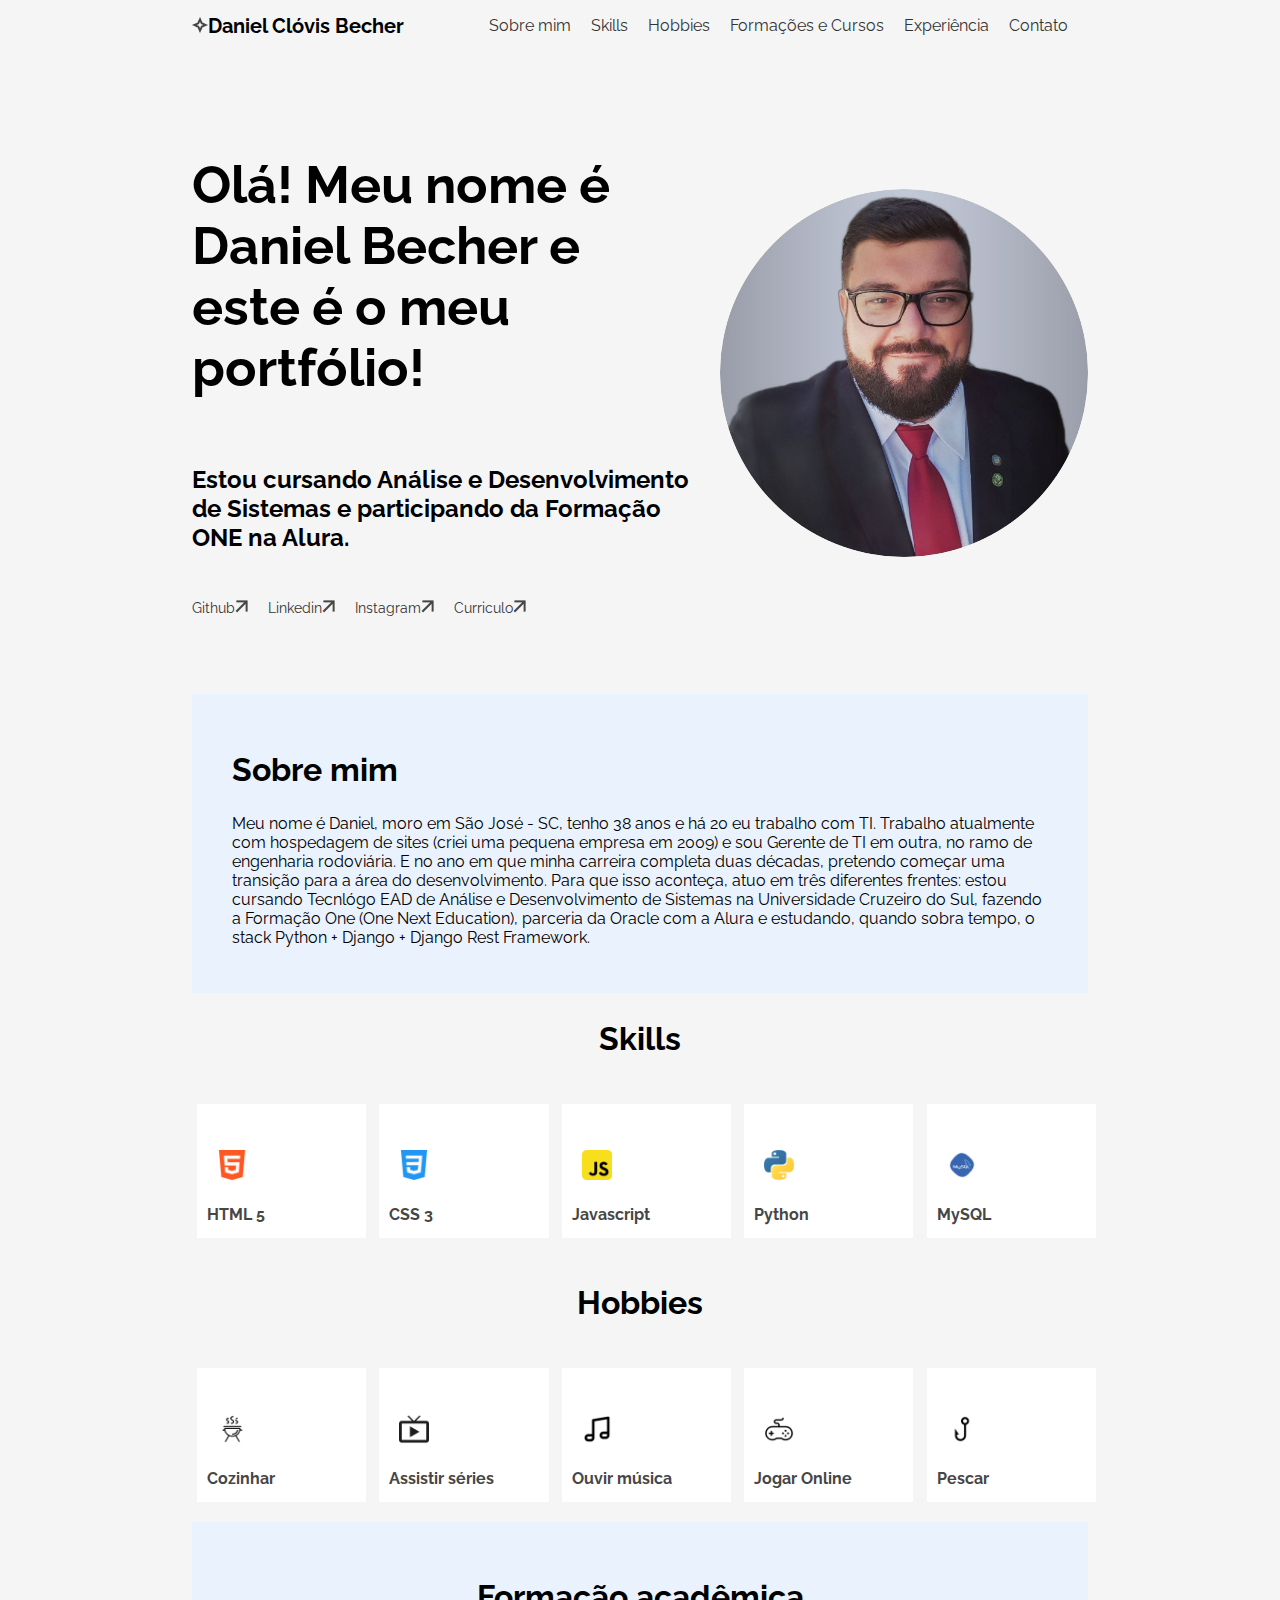
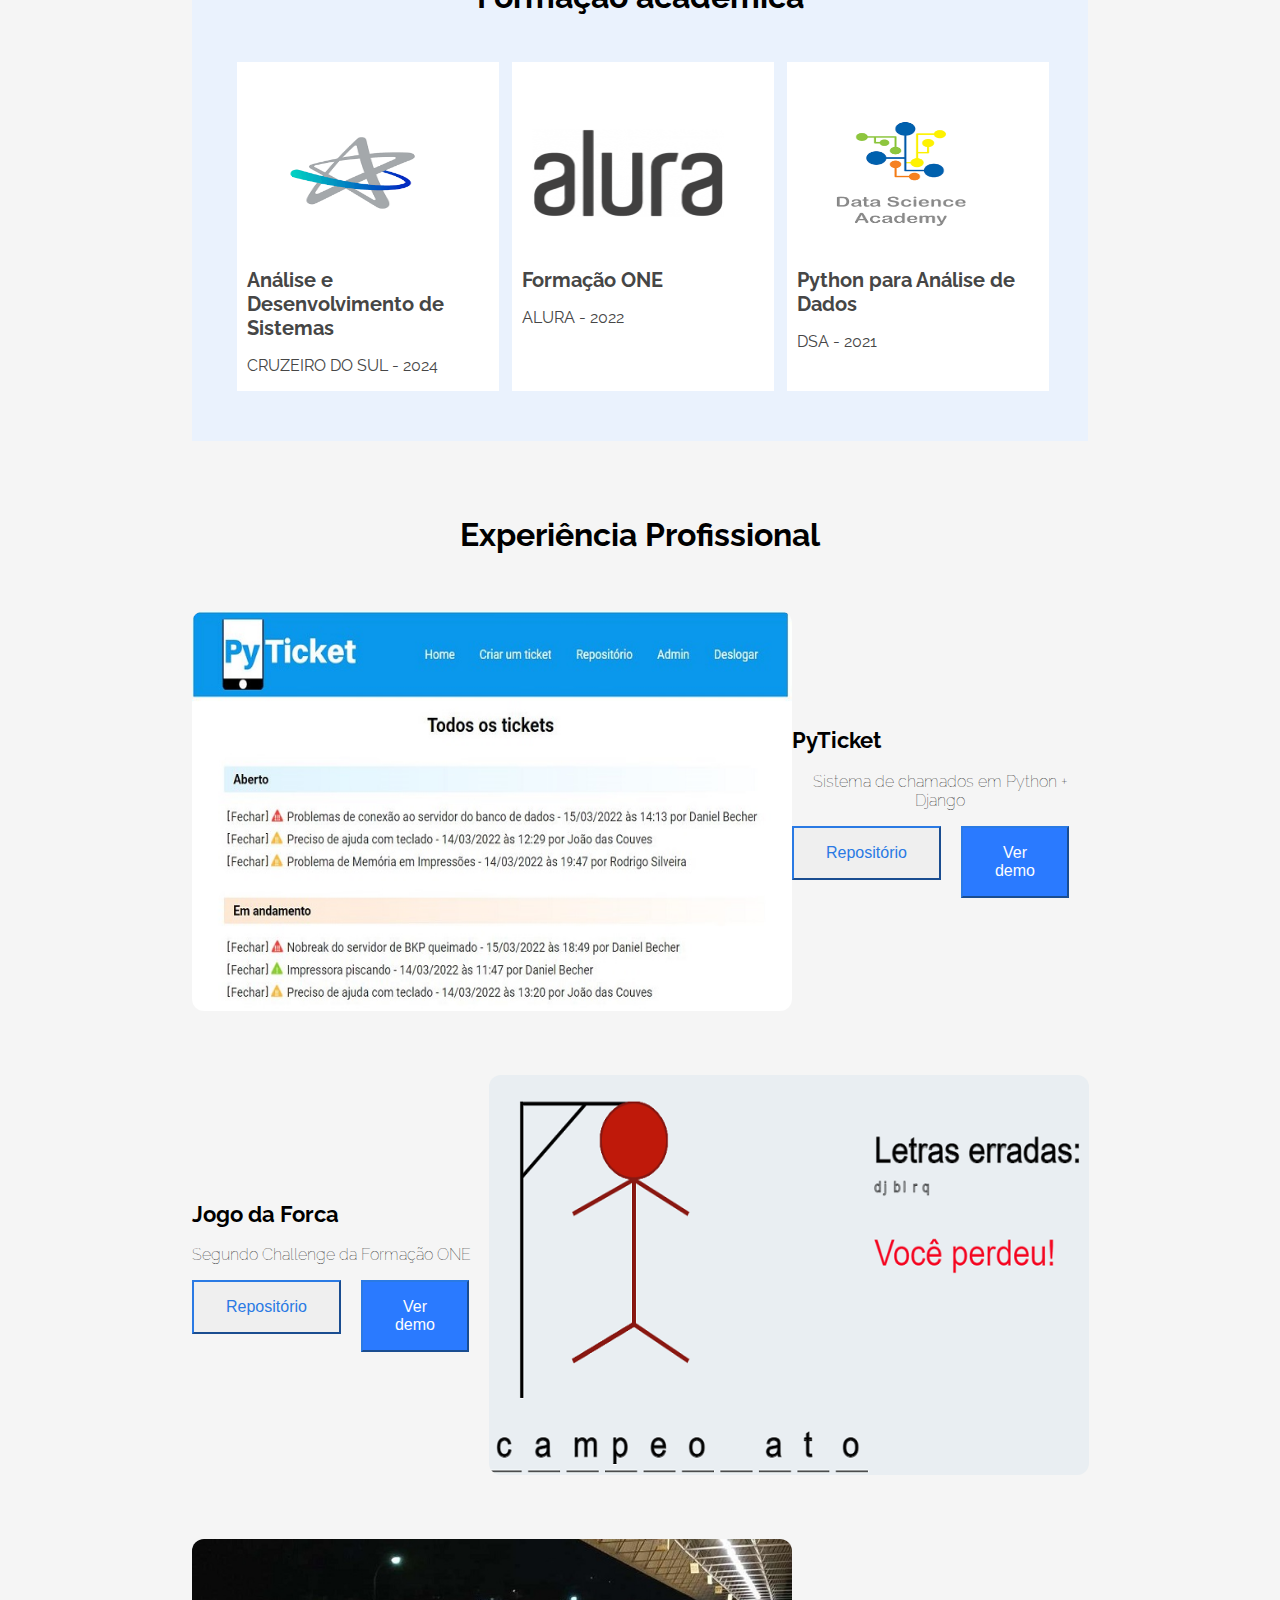
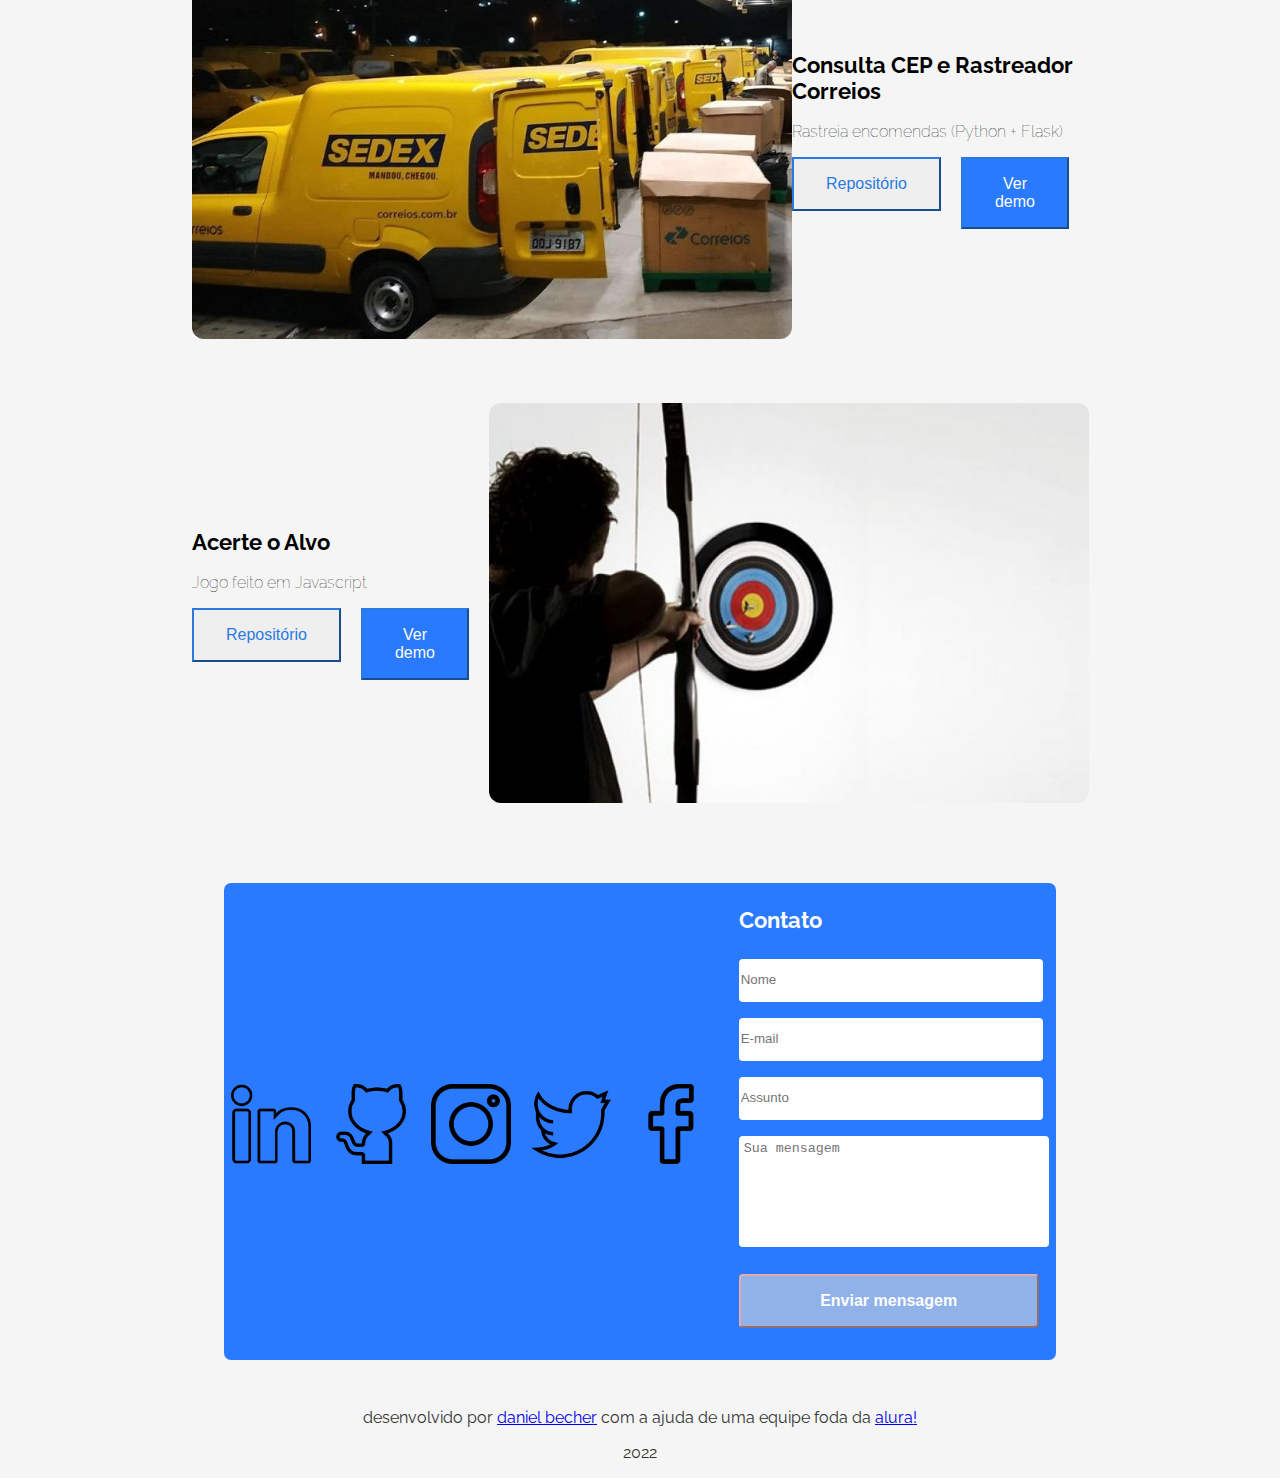
==== index.html @ ad29312e "Complementando a responsividade" ====
<!DOCTYPE html>
<html lang="pt-br">
<head>
    <meta charset="UTF-8">
    <link href="https://fonts.googleapis.com/css2?family=Raleway&display=swap" rel="stylesheet">
	<link rel="stylesheet" href="assets/css/style.css">
	<link rel="stylesheet" href="assets/css/flexbox.css">
    <link rel="stylesheet" href="assets/css/skills.css">
    <link rel="stylesheet" href="assets/css/experiencia.css">
    <link rel="stylesheet" href="assets/css/contato.css">
    <title>Portfolio - Daniel Becher</title>
</head>
<body>
    
    <section class="menu">
        <h1 class="menu-titulo">Daniel Clóvis Becher</h1>
        <nav>
            <ul class="menu-lista">
                <li class="menu-lista-item"><a href="#sobremim">Sobre mim</a></li>
                <li class="menu-lista-item"><a href="#skills">Skills</a></li>
                <li class="menu-lista-item"><a href="#hobbies">Hobbies</a></li>
                <li class="menu-lista-item"><a href="#formacao">Formações e Cursos</a></li>
                <li class="menu-lista-item"><a href="#xp">Experiência</a></li>
                <li class="menu-lista-item"><a href="#contato">Contato</a></li>
            </ul>
        </nav>
    </section>

    <section class="titulo">
        <div class="titulo-div">
            <div class="titulo-container" id="#sobremim">
                <h2 class="titulo-pagina">Olá! Meu nome é Daniel Becher e este é o meu portfólio!</h2>
                <h3 class="subtitulo-pagina">Estou cursando Análise e Desenvolvimento de Sistemas e participando da Formação ONE na Alura.</h3>
                <ul class="titulo-lista">
                    <li class="titulo-lista-item"><a href="https://github.com/danielbecher">Github</a></li>
                    <li class="titulo-lista-item"><a href="https://linkedin.com/in/danielbecher">Linkedin</a></li>
                    <li class="titulo-lista-item"><a href="https://www.instagram.com/daniel.becher">Instagram</a></li>
                    <li class="titulo-lista-item"><a href="./assets/docs/Curriculum_Vitae_-_Daniel_Becher.pdf">Curriculo</a></li>
                </ul>
            </div>
            <img class="foto-perfil" src="./assets/img/foto.jpg">
        </div>
    </section>

    <section class="about">
        <h2 class="sobremim">Sobre mim</h2>
        <p>Meu nome é Daniel, moro em São José - SC, tenho 38 anos e há 20 eu trabalho com TI. Trabalho atualmente com hospedagem de sites (criei uma pequena empresa em 2009) e sou Gerente de TI em outra, no ramo de engenharia rodoviária. E no ano em que minha carreira completa duas décadas, pretendo começar uma transição para a área do desenvolvimento. Para que isso aconteça, atuo em três diferentes frentes: estou cursando Tecnlógo EAD de Análise e Desenvolvimento de Sistemas na Universidade Cruzeiro do Sul, fazendo a Formação One (One Next Education), parceria da Oracle com a Alura e estudando, quando sobra tempo, o stack Python + Django + Django Rest Framework.</p>
    </section>

    <section class="skillssection">
        <h2 class="titulos-pagina" id="skills">Skills</h2>
        <div class="skills">
            <div class="skills_item caixa">
                <ul class="skills_lista">
                    <li class="skills_imagem"> <img src="./assets/img/html5.png"></li>
                    <li class="skills_titulo"><h4>HTML 5</h4></li>
                </ul>
            </div>
            <div class="skills_item caixa">
                <ul class="skills_lista">
                    <li class="skills_imagem"><img src="./assets/img/css3.png"></li>
                    <li class="skills_titulo"><h4>CSS 3</h4></li>
                </ul>
            </div>
            <div class="skills_item caixa">
                <ul class="skills_lista">
                    <li class="skills_imagem"><img src="./assets/img/javascript.png"></li>
                    <li class="skills_titulo"><h4>Javascript</h4></li>
                </ul>
            </div>
            <div class="skills_item caixa">
                <ul class="skills_lista">
                    <li class="skills_imagem"><img src="./assets/img/python.png"></li>
                    <li class="skills_titulo"><h4>Python</h4></li>
                </ul>
            </div>
            <div class="skills_item caixa">
                <ul class="skills_lista">
                    <li class="skills_imagem"><img src="./assets/img/mysql.png"></li>
                    <li class="skills_titulo"><h4>MySQL</h4></li>
                </ul>
            </div>
        </div>
    </section>

    <section class="hobbiessection" id="hobbies">
        <h2 class="titulos-pagina">Hobbies</h2>
        <div class="hobbies">
            <div class="hobbies_item caixa">
                <ul class="hobbies_lista">
                    <li class="hobbies_imagem"> <img src="./assets/img/cooking.png"></li>
                    <li class="hobbies_titulo"><h4>Cozinhar</h4></li>
                </ul>
            </div>
            <div class="hobbies_item caixa">
                <ul class="hobbies_lista">
                    <li class="hobbies_imagem"><img src="./assets/img/tvseries.png"></li>
                    <li class="hobbies_titulo"><h4>Assistir séries</h4></li>
                </ul>
            </div>
            <div class="hobbies_item caixa">
                <ul class="hobbies_lista">
                    <li class="hobbies_imagem"><img src="./assets/img/music.png"></li>
                    <li class="hobbies_titulo"><h4>Ouvir música</h4></li>
                </ul>
            </div>
            <div class="hobbies_item caixa">
                <ul class="hobbies_lista">
                    <li class="hobbies_imagem"><img src="./assets/img/games.png"></li>
                    <li class="hobbies_titulo"><h4>Jogar Online</h4></li>
                </ul>
            </div>
            <div class="hobbies_item caixa">
                <ul class="hobbies_lista">
                    <li class="hobbies_imagem"><img src="./assets/img/fishing.png"></li>
                    <li class="hobbies_titulo"><h4>Pescar</h4></li>
                </ul>
            </div>
        </div>
    </section>

    <section class="cursossection">
        <h2 class="titulos-pagina" id="formacao">Formação acadêmica</h2>
        <div class="cursos">
            <div class="cursos_item caixa">
                <ul class="cursos_lista">
                    <li class="cursos_imagem"><img src="./assets/img/cruzeiro.png"></li>
                    <li class="cursos_titulo"><h4>Análise e Desenvolvimento de Sistemas</h4></li>
                    <li class="cursos_subtitulo"><p>CRUZEIRO DO SUL - 2024</p></li>
                </ul>
            </div>
            <div class="cursos_item caixa">
                <ul class="cursos_lista">
                    <li class="cursos_imagem"><img src="./assets/img/alura.png"></li>
                    <li class="cursos_titulo"><h4>Formação ONE</h4></li>
                    <li class="cursos_subtitulo"><p>ALURA - 2022</p></li>
                </ul>
            </div>
            <div class="cursos_item caixa">
                <ul class="cursos_lista">
                    <li class="cursos_imagem"><img src="./assets/img/dsa.png"></li>
                    <li class="cursos_titulo"><h4>Python para Análise de Dados</h4></li>
                    <li class="cursos_subtitulo"><p>DSA - 2021</p></li>
                </ul>
            </div>
        </div>
    </section>

    <section class="experiencias">
        <h2 class="titulos-pagina" id="xp">Experiência Profissional</h2>
        <div class="experiencia">
            <img class="experiencia__imagem" src="./assets/img/pyticket.jpg">
            <div class="experiencia__sobre">
                <h2 class="experiencia__sobre___titulo">PyTicket</h2>
                <h3 class="experiencia__sobre___descricao">Sistema de chamados em Python + Django </h3>
                <ul class="experiencia__sobre__lista">
                    <li class="experiencia__sobre___itens"><a class="experiencia__link--repo" href="https://github.com/danielbecher/pyticket"><button class="experiencia__botao--repo">Repositório</button></a></li>
                    <li class="experiencia__sobre___itens"><a class="experiencia__link--demo" href="https://pyticket.becher.com.br/"><button class="experiencia__botao--demo">Ver demo</button></a></li>
                </ul>
            </div>
        </div>    
        <div class="experiencia">
            <div class="experiencia__sobre">
                <h2 class="experiencia__sobre___titulo">Jogo da Forca</h2>
                <h3 class="experiencia__sobre___descricao">Segundo Challenge da Formação ONE </h3>
                <ul class="experiencia__sobre__lista">
                    <li class="experiencia__sobre___itens"><a class="experiencia__link--repo" href="https://github.com/danielbecher/danielbecher.github.io/tree/main/jogodaforca"><button class="experiencia__botao--repo">Repositório</button></a></li>
                    <li class="experiencia__sobre___itens"><a class="experiencia__link--demo" href="https://danielbecher.github.io/jogodaforca/"><button class="experiencia__botao--demo">Ver demo</button></a></li>
                </ul>
            </div>
            <img class="experiencia__imagem" src="./assets/img/jogodaforca.png">
        </div>
        <div class="experiencia">
            <img class="experiencia__imagem" src="./assets/img/correios.jpg">
            <div class="experiencia__sobre">
                <h2 class="experiencia__sobre___titulo">Consulta CEP e Rastreador Correios</h2>
                <h3 class="experiencia__sobre___descricao">Rastreia encomendas (Python + Flask)</h3>
                <ul class="experiencia__sobre__lista">
                    <li class="experiencia__sobre___itens"><a class="experiencia__link--repo" href="https://github.com/danielbecher/PythonFlask"><button class="experiencia__botao--repo">Repositório</button></a></li>
                    <li class="experiencia__sobre___itens"><a class="experiencia__link--demo" href="https://tkcorreios.herokuapp.com/"><button class="experiencia__botao--demo">Ver demo</button></a></li>
                </ul>
            </div>
        </div>   
        <div class="experiencia">
            <div class="experiencia__sobre">
                <h2 class="experiencia__sobre___titulo">Acerte o Alvo</h2>
                <h3 class="experiencia__sobre___descricao">Jogo feito em Javascript</h3>
                <ul class="experiencia__sobre__lista">
                    <li class="experiencia__sobre___itens"><a class="experiencia__link--repo" href="https://github.com/danielbecher/danielbecher.github.io/tree/main/acerteoalvo"><button class="experiencia__botao--repo">Repositório</button></a></li>
                    <li class="experiencia__sobre___itens"><a class="experiencia__link--demo" href="https://danielbecher.github.io/acerteoalvo/"><button class="experiencia__botao--demo">Ver demo</button></a></li>
                </ul>
            </div>
            <img class="experiencia__imagem" src="./assets/img/acerte-o-alvo.jpg">
        </div>

    </section>

    <section class="formcontato">
            <div class="contato__redes">
                <h3 class="contato__subtitulo">Você também pode manter contato aqui:</h3>
                <ul class="contato__redes--lista">
                    <li class="contato__redes--item"><a href="https://www.linkedin.com/in/danielbecher/"><img class="contato__imagem" src="./assets/img/linkedin.png" alt="Linkedin Daniel Becher"></a></li>
                    <li class="contato__redes--item"><a href="https://github.com/danielbecher"><img class="contato__imagem" src="./assets/img/github.png" alt="Github Daniel Becher"></a></li>
                    <li class="contato__redes--item"><a href="https://instagram.com/daniel.becher"><img class="contato__imagem" src="./assets/img/instagram.png" alt="Instagram Daniel Becher"></a></li>
                    <li class="contato__redes--item"><a href="https://twitter.com/becher"><img class="contato__imagem" src="./assets/img/twitter.png" alt="Twitter Daniel Becher"></a></li>
                    <li class="contato__redes--item"><a href="https://www.facebook.com/odanielbecher/"><img class="contato__imagem" src="./assets/img/facebook.png" alt="Facebook Daniel Becher"></a></li>
                </ul>
            </div>
            <div class="contato__sobre">
                <h2 class="contato__titulo">Contato</h2>
                <form action="#" class="formulario">
                    <input class="contato__input" type="text" name="nome" id="nome" placeholder="Nome" data-tipo="nome">                                         
                    <input class="contato__input" type="text" name="email" id="email" placeholder="E-mail" data-tipo="email">                
                    <input class="contato__input" type="text" name="assunto" id="assunto" placeholder="Assunto" data-tipo="assunto">     
                    <textarea class="contato__textarea" rows="5" cols="40" id="mensagem" name="mensagem" placeholder="Sua mensagem" data-tipo="mensagem"></textarea>                        
                    <button class="contato__botao" name="enviar" disabled="True">Enviar mensagem</button>
                </form>
            </div>
    </section>

    <section class="footer">
        <div class="rodape">
            <p>Desenvolvido por <a href="https://danielbecher.github.io">Daniel Becher</a> com a ajuda de uma equipe foda da <a href="https://www.alura.com.br"> Alura!</a></p>
            <p>2022</p>
        </div>
    </section>
    <script src="assets/js/valida.js" type="module"></script>
</body>
</html>
---- assets/css/style.css ----
body {
    font-family: 'Raleway', sans-serif;
    background-color: #F5F5F5;
    width: 70%;
	margin: 0 auto;
}
ul {
    padding-inline-start: 0;
}

li {
    list-style-type: none;
    padding-right: 20px;
}

h2 {
    font-size: 32px;
    text-align: left;
}

.menu-lista-item a {
    color: #333;
    text-decoration: none;
}

.menu-lista-item a:hover {
    font-size: 18px;
    text-decoration: underline;
}


.menu-titulo {
    font-size: 20px;
}

.about, .cursossection {
    background-color: #EAF2FD;
    height: auto;
    padding: 30px 40px;
}

.titulo {
    margin: 60px auto;
}

.titulo-pagina {
    width: 95%;
}

.subtitulo-pagina {
    width: 98%;
}

.titulos-pagina {
    text-align: center;
}

.sobremim, .cursos {
    text-align: left;
}

.titulo li {
    font-size: 22px;
}

.titulo-lista-item a {
    color: #333;
    text-decoration: none;
    font-size: 14px;
}

.titulo-lista-item a:hover {
    font-size: 18px;
    text-decoration: underline;
}

.titulo-lista-item:after {
    content: url('../../assets/img/seta.png')
}

.projeto-sobre {
	background-color: #5E9EDC;
	padding: 25px 0;
}

.projeto-sobre .container {
	color: #FFF;
}

.projeto-sobre-sobre {
	font-size: 1.3em;
	line-height: 2;
}

.rodape {
    color: #333;
    text-transform: lowercase;
    text-align: center;
}

@media screen and (min-width: 0) {
    .foto-perfil {
        width: 150x;
        height: 150px;
        border-radius: 50%;
    }

    .titulo h2 {
        font-size: 20px;
    }
    
    .titulo h3 {
        font-size: 16px;
    }
}    

@media screen and (min-width: 768px) {
    .menu-titulo:before {
        content: url("../../assets/img/star.png");
    }
    .foto-perfil {
        width: 368px;
        height: 368px;
        border-radius: 50%;
    }

    .titulo h2 {
        font-size: 52px;
    }
    
    .titulo h3 {
        font-size: 24px;
    }
    
}
---- assets/css/flexbox.css ----
.titulo-container {
    display: flex;
    flex-direction: column;
}  

.titulo-lista {
    display: flex;
}

.foto-perfil {
    display: flex;
}

@media screen and (min-width: 0) {
    .menu {
        display: block;
        justify-content: left;
    }

    .menu-lista {
        width: 200px;
    }

    .menu-lista-item {
        padding: auto;
    }

    .titulo-div {
        display: block;
        height: auto;
    }   
    
    .menu-lista {
        display: flex;
        flex-direction: column;
        justify-content: space-around;
    }
}

@media screen and (min-width: 768px) {
    .menu {
        display: flex;
        justify-content: space-between;
        align-items: center;
    }

    .menu-lista {
        width: auto;
    }
    
    .menu-lista-item {
        font-size: 16px;
    }
    
    .titulo-div {
        display: flex;
        align-items: center;
    }    

    .menu-lista {
        display: flex;
        justify-content: space-around;
        flex-direction: row;
    }
}
---- assets/css/skills.css ----
.skills_titulo h4 {
    font-size: 16px;
    color: #464646;
    text-align: left;
    margin-left: 10px;
    margin-bottom: 5px;
}

.skills_imagem img {
    padding-left: 10px;
    height: 30px;
    width: 30px;
    margin-top: 30px;
    margin-left: 10px;
}

.hobbies_titulo h4 {
    font-size: 16px;
    color: #464646;
    text-align: left;
    margin-left: 10px;
    margin-bottom: 5px;
}

.hobbies_imagem img {
    padding-left: 10px;
    height: 30px;
    width: 30px;
    margin-top: 30px;
    margin-left: 10px;
}

@media screen and (min-width: 0) {
    .caixa {
        background: white;
        margin: 10px 5px;
    }

    .skills {
        display: grid;
        grid-gap: .2rem;
        grid-template-columns: 50% 50%;
        height: auto;
    }

    .hobbies {
        display: grid;
        grid-gap: .2rem;
        grid-template-columns: 50% 50%;
        height: auto;
    }

    .cursos {
        display: grid;
        grid-gap: .2rem;
        grid-template-columns: 100%;
        height: auto;
    }   

    .cursos_titulo h4 {
        font-size: 16px;
        color: #464646;
        text-align: left;
        margin-left: 5px;
        margin-bottom: 2px;
    }
    
    .cursos_subtitulo {
        font-size: 12px;
        color: #464646;
        text-align: left;
        margin-left: 5px;
        margin-bottom: 2px;
    }
    
    .cursos_imagem img {
        padding-left: 10px;
        height: 100px;
        width: 122px;
        margin-top: 15px;
        margin-left: 5px;
    }    
}

@media screen and (min-width: 768px) {
    .caixa {
        background: white;
        margin: 20px 5px;
    }
    
    .skills {
        display: grid;
        grid-gap: .2rem;
        grid-template-columns: 20% 20% 20% 20% 20%;
        grid-template-rows: 100%;
        height: 174px;
    }

    .hobbies {
        display: grid;
        grid-gap: .2rem;
        grid-template-columns: 20% 20% 20% 20% 20%;
        grid-template-rows: 100%;
        height: 174px;
    }

    .cursos {
        display: grid;
        grid-gap: .2rem;
        grid-template-columns: 33.33% 33.33% 33.33%;
        height: auto;
    }  

    .cursos_titulo h4 {
        font-size: 20px;
        color: #464646;
        text-align: left;
        margin-left: 10px;
        margin-bottom: 5px;
    }
    
    .cursos_subtitulo {
        font-size: 16px;
        color: #464646;
        text-align: left;
        margin-left: 10px;
        margin-bottom: 5px;
    }
    
    .cursos_imagem img {
        padding-left: 10px;
        height: 130px;
        width: 192px;
        margin-top: 30px;
        margin-left: 10px;
    }
    
    .cursos_imagem:hover {
        top: -4px;
        transition: all .4s ease-in-out;
        transform: scale(1.1); 
    }    
}
---- assets/css/experiencia.css ----
/* Flexbox para seção experiência */
@media screen and (min-width: 0) {
    .experiencias {
        display: block;
        text-align: center;
    }    

    .experiencia {
        display: block;
        margin: 2rem 0;
    }
    
    .experiencia__imagem {
        width: 200px;
        height: 400px;
        border-radius: 12px;
    }

    .experiencia__sobre {
        align-items: center;
    }

    .experiencia__sobre___titulo {
        display: block;
        font-size: 16px;
    }
    
    .experiencia__sobre___descricao {
        display: block;
        font-size: 12px;
        font-weight: 100;
    }    
    .experiencia__botao--repo {
        font-size: 14px;
        color: #2A7AE4;
        padding: 0.5rem 1rem;
        border-color: #2A7AE4;
    }
    
    .experiencia__botao--demo {
        font-size: 14px;
        color: #fdfdfd;
        padding: 0.5rem 1rem;
        background-color: #2A7AFF;
        border-color: #2A7AE4;
        text-decoration: none;
    }

    .experiencia__sobre__lista {
        display: block;
    }
    
    .experiencia__sobre___itens {
        display: block;
    }    
}    

@media screen and (min-width: 768px) {
    .experiencias {
        display: flex;
        flex-direction: column;
        margin-top: 3rem;
    }   

    .experiencia {
        display: flex;
        align-items: center;
        justify-content: space-around;
        margin: 2rem 0;
    }

    .experiencia__imagem {
        width: 600px;
        height: 400px;
        border-radius: 12px;
    }
    .experiencia__sobre__lista {
        display: flex;
    }
    
    .experiencia__sobre___itens {
        display: flex;
    }
    
    .experiencia__sobre___titulo {
        display: flex;
        font-size: 22px;
    }
    
    .experiencia__sobre___descricao {
        display: flex;
        font-size: 16px;
        font-weight: 100;
    }   

    .experiencia__botao--repo {
        font-size: 16px;
        color: #2A7AE4;
        padding: 1rem 2rem;
        border-color: #2A7AE4;
    }
    
    .experiencia__botao--demo {
        font-size: 16px;
        color: #fdfdfd;
        padding: 1rem 2rem;
        background-color: #2A7AFF;
        border-color: #2A7AE4;
        text-decoration: none;
    }
}
---- assets/css/contato.css ----
.formulario {
    display: flex;
    flex-direction: column;
}
.formcontato {
    display: flex;
    flex-direction: column;
    align-items: center;
    background-color: #03A9F5;
    margin-top: 1rem;
    border-radius: 4px;
    margin: 2rem 0;
}

.contato__redes {
    display: flex;
    flex-direction: column;
}


.contato__redes--lista {
    display: flex;   
    justify-content: center;
}

.contato__imagem {
    display: flex;
    width: 20px;
    height: 20px;
}    

.contato__input {
    flex: none;
    margin: 8px 0px;
    width: 300px;
    height: 40px;
    background: transparent;
    border-color: #d3c7c7;
    border-top: none;
    border-left: none;
    border-right: none;
}

.contato__textarea {
    flex: none;
    margin: 8px 0px;
    width: 300px;
    height: 100px;
    top: 0px;
    background: #FFFFFF;
    padding: 5px 5px;
    resize: none;
    border: 0.1em solid #fff;
    border-radius: 0.25em;
}

.contato__botao {
    font-size: 14px;
    color: #fdfdfd;
    padding: 1rem 2rem;
    background-color: #2A7AFF;
    border-color: #2A7AE4;
    margin-top: 1.2rem;
    text-decoration: none;
    width: 70%;
}

.contato__titulo {
    color: #fdfdfd;
    font-size: 22px;
}

.contato__subtitulo {
    color: #fdfdfd;
    font-size: 20px;
}

.contato__descricao {
    font-size: 14px;
    font-weight: 100;
}

@media screen and (min-width: 1024px) {
    .formcontato {
        display: flex;
        flex-direction: row;
        align-items: center;
        justify-content: space-evenly;
        background-color: #2A7AFF;
        border-radius: 7px;
        padding-top: 5px;
        margin: 3rem 2rem;

    }

    .contato__imagem {
        width: 80px;
        height: 80px;
    }

    .contato__redes {
        display: flex;
        
    }

    .contato__redes--lista {
        display: flex;
        
    }
    .contato__input, .contato__textarea {
        order: 0;
        align-self: stretch;
        flex-grow: 0;
        top: 0px;
        background: #FFFFFF;
        outline: none !important;
        border-width: 0 0 0.1em;
        border-color: #fff;
        border-style: solid;
        border-radius: 4px;
    }
    
    .contato__botao {
        font-size: 16px;
        color: #fdfdfd;
        padding: 1rem 2rem;
        background-color: #90b2e9;
        font-weight: bold;
        border-radius: 4px;
        border-color: rgb(233, 170, 170);
        margin-top: 1.2rem;
        margin-bottom: 2rem;
        text-decoration: none;
        width: 300px;

    }

    .contato__titulo {
        font-size: 22px;
    }

    .contato__subtitulo {
        display: none;
    }
    
    .contato__descricao {
        font-size: 16px;
        font-weight: 100;
    }
}
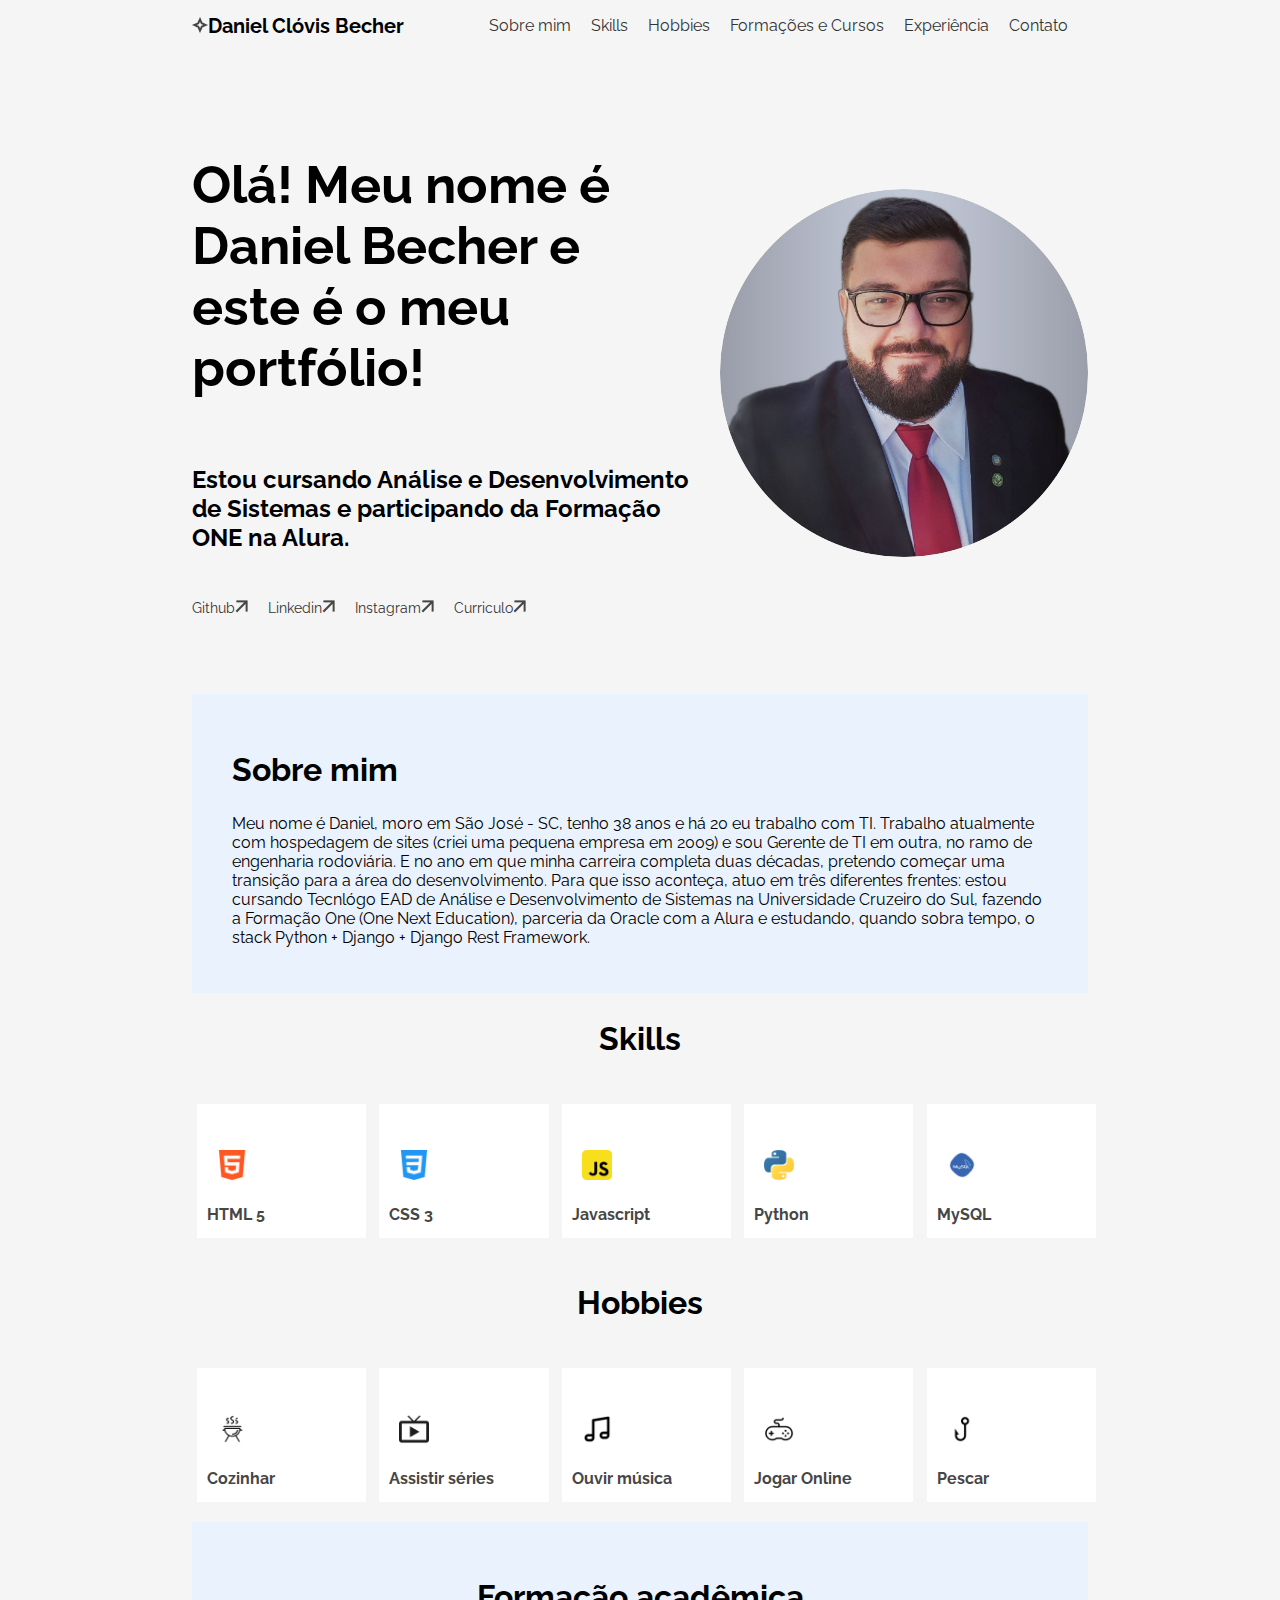
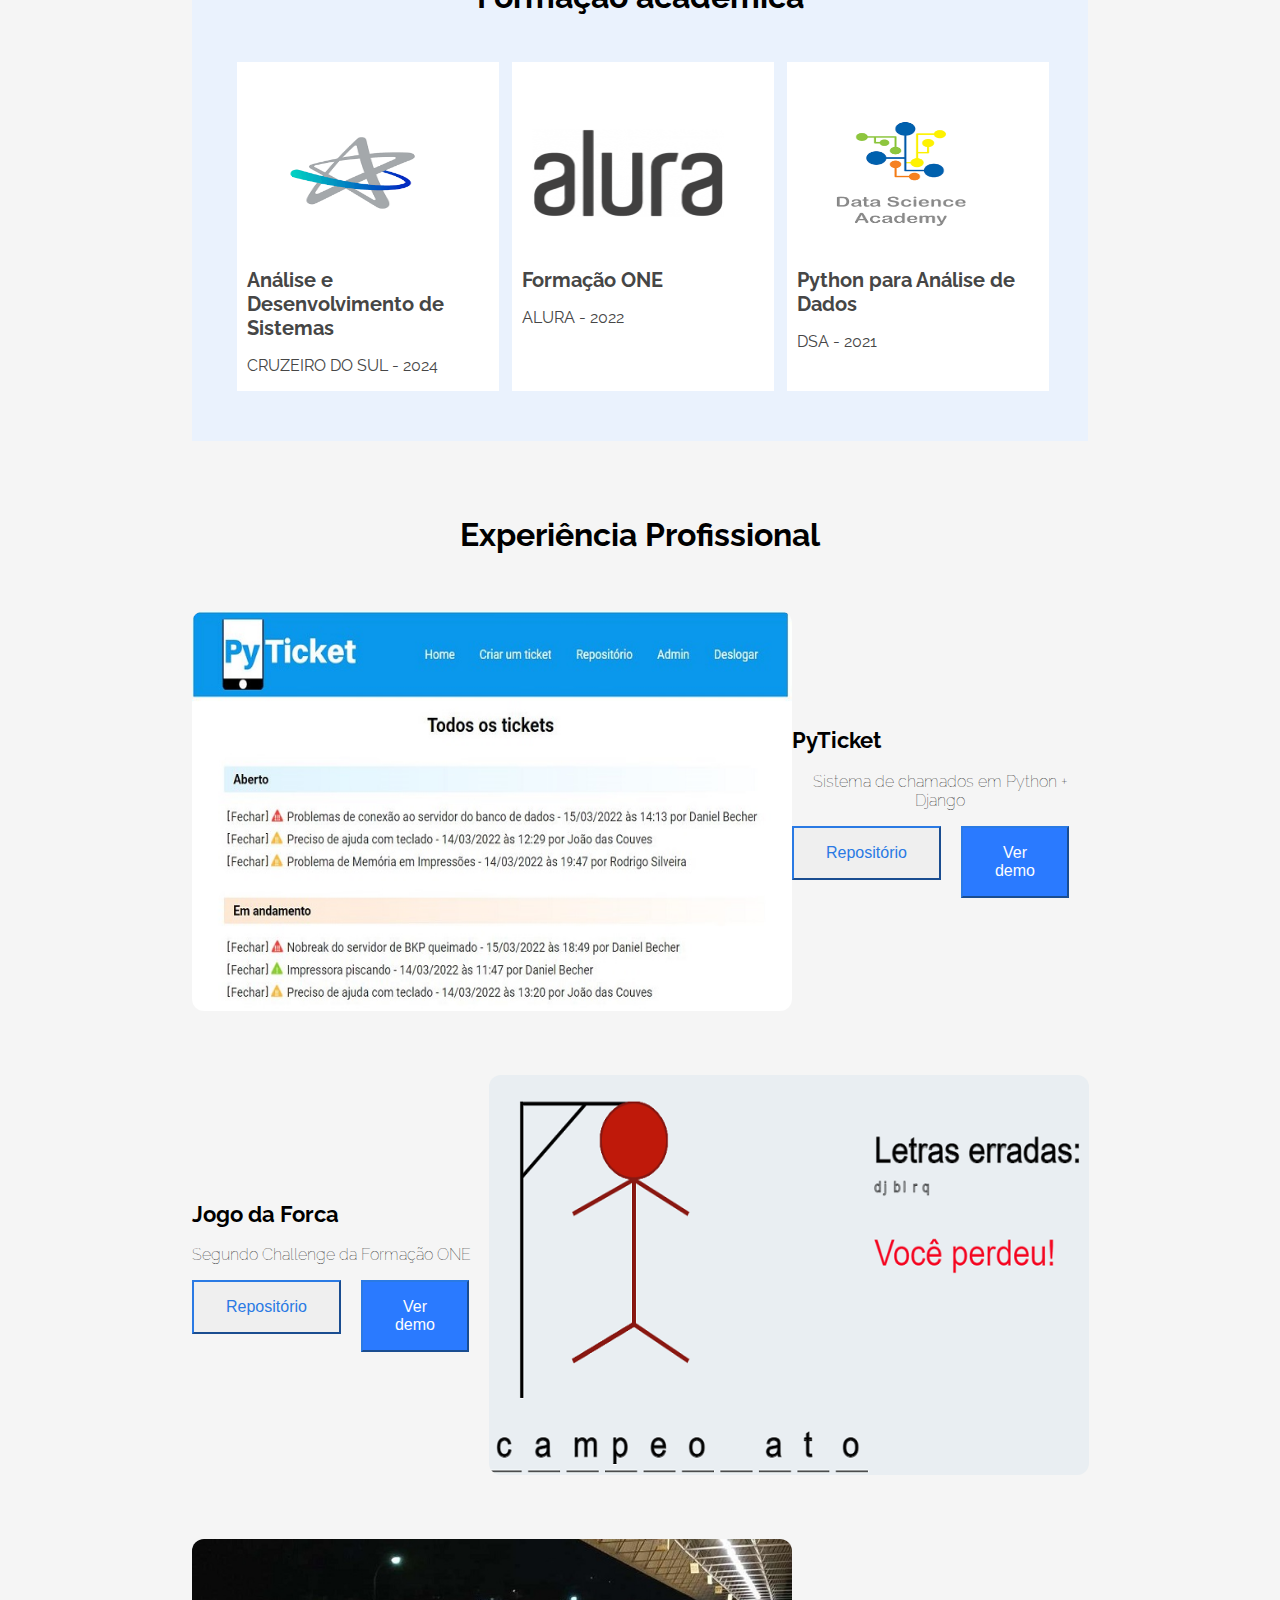
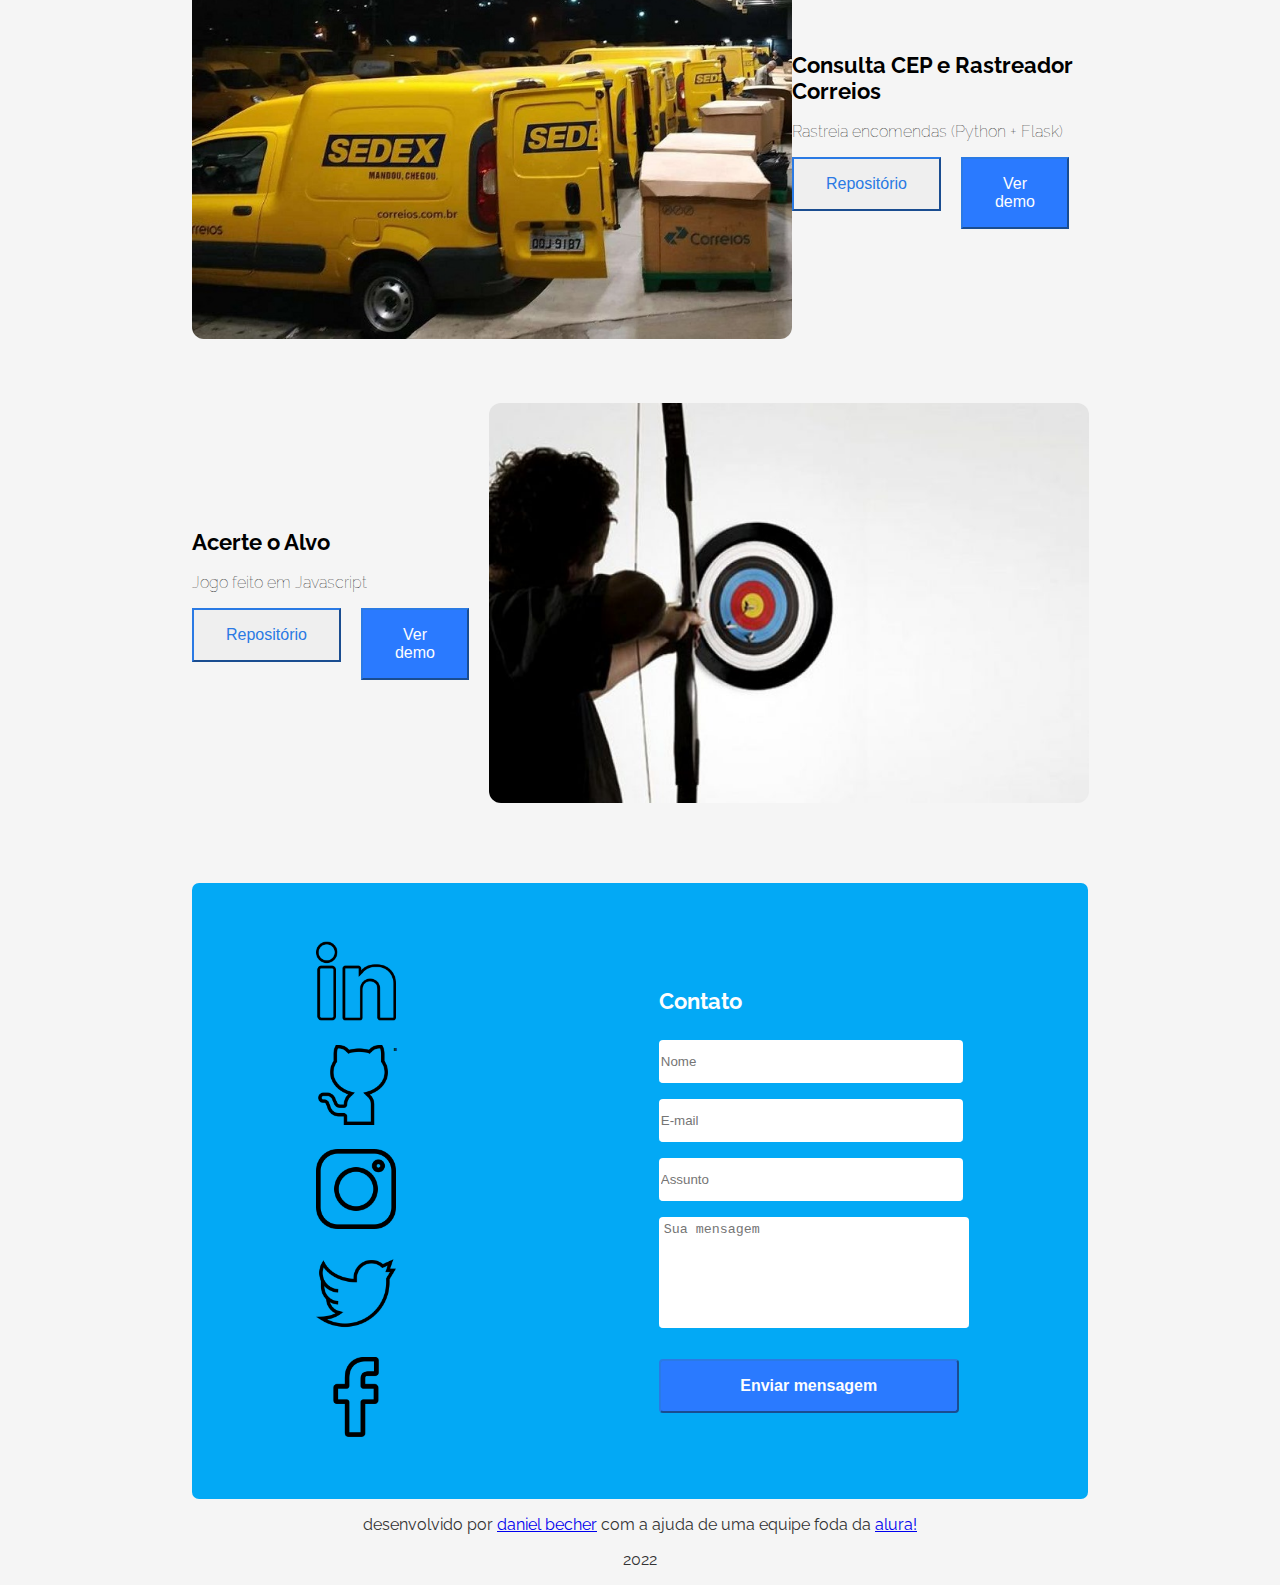
==== commit 54183313: "Finalizando ajustes de responsividade" ====
--- a/index.html
+++ b/index.html
@@ -38,7 +38,7 @@
                     <li class="titulo-lista-item"><a href="./assets/docs/Curriculum_Vitae_-_Daniel_Becher.pdf">Curriculo</a></li>
                 </ul>
             </div>
-            <img class="foto-perfil" src="./assets/img/foto.jpg">
+            <img class="foto__perfil" src="./assets/img/foto.jpg">
         </div>
     </section>
 
@@ -196,26 +196,36 @@
     </section>
 
     <section class="formcontato">
+        <div id="contato" class="contato">
             <div class="contato__redes">
                 <h3 class="contato__subtitulo">Você também pode manter contato aqui:</h3>
                 <ul class="contato__redes--lista">
-                    <li class="contato__redes--item"><a href="https://www.linkedin.com/in/danielbecher/"><img class="contato__imagem" src="./assets/img/linkedin.png" alt="Linkedin Daniel Becher"></a></li>
-                    <li class="contato__redes--item"><a href="https://github.com/danielbecher"><img class="contato__imagem" src="./assets/img/github.png" alt="Github Daniel Becher"></a></li>
-                    <li class="contato__redes--item"><a href="https://instagram.com/daniel.becher"><img class="contato__imagem" src="./assets/img/instagram.png" alt="Instagram Daniel Becher"></a></li>
-                    <li class="contato__redes--item"><a href="https://twitter.com/becher"><img class="contato__imagem" src="./assets/img/twitter.png" alt="Twitter Daniel Becher"></a></li>
-                    <li class="contato__redes--item"><a href="https://www.facebook.com/odanielbecher/"><img class="contato__imagem" src="./assets/img/facebook.png" alt="Facebook Daniel Becher"></a></li>
+                    <li class="contato__redes--item"><a href="https://www.linkedin.com/in/danielbecher/"><img class="contato__imagem" src="./assets/img/linkedin.png"></a></li>
+                    <li class="contato__redes--item"><a href="https://github.com/danielbecher"><img class="contato__imagem" src="./assets/img/github.png"></a>"</li>
+                    <li class="contato__redes--item"><a href="https://instagram.com/daniel.becher"><img class="contato__imagem" src="./assets/img/instagram.png"></a></li>
+                    <li class="contato__redes--item"><a href="https://twitter.com/becher"><img class="contato__imagem" src="./assets/img/twitter.png"></a></li>
+                    <li class="contato__redes--item"><a href="https://www.facebook.com/odanielbecher/"><img class="contato__imagem" src="./assets/img/facebook.png"></a></li>
                 </ul>
             </div>
             <div class="contato__sobre">
                 <h2 class="contato__titulo">Contato</h2>
                 <form action="#" class="formulario">
-                    <input class="contato__input" type="text" name="nome" id="nome" placeholder="Nome" data-tipo="nome">                                         
-                    <input class="contato__input" type="text" name="email" id="email" placeholder="E-mail" data-tipo="email">                
-                    <input class="contato__input" type="text" name="assunto" id="assunto" placeholder="Assunto" data-tipo="assunto">     
-                    <textarea class="contato__textarea" rows="5" cols="40" id="mensagem" name="mensagem" placeholder="Sua mensagem" data-tipo="mensagem"></textarea>                        
-                    <button class="contato__botao" name="enviar" disabled="True">Enviar mensagem</button>
+                        <div class="input-container">
+                            <input class="contato__input" type="text" name="nome" id="nome" placeholder="Nome" data-tipo="nome">
+                        </div>
+                           <div class="input-container">
+                           <input class="contato__input" type="text" name="email" id="email" placeholder="E-mail" data-tipo="email">
+                        </div>
+                          <div class="input-container">
+                          <input class="contato__input" type="text" name="assunto" id="assunto" placeholder="Assunto" data-tipo="assunto">     
+                        </div>
+                          <div class="input-container">
+                          <textarea class="contato__textarea" rows="5" cols="40" id="mensagem" name="mensagem" placeholder="Sua mensagem" data-tipo="mensagem"></textarea>
+                        </div>
+                        <button class="contato__botao" name="enviar" disabled="True">Enviar mensagem</button>
                 </form>
             </div>
+        </div>
     </section>
 
     <section class="footer">
--- a/assets/css/style.css
+++ b/assets/css/style.css
@@ -4,6 +4,7 @@
     width: 70%;
 	margin: 0 auto;
 }
+
 ul {
     padding-inline-start: 0;
 }
@@ -27,7 +28,6 @@
     font-size: 18px;
     text-decoration: underline;
 }
-
 
 .menu-titulo {
     font-size: 20px;
@@ -98,27 +98,24 @@
     text-align: center;
 }
 
-@media screen and (min-width: 0) {
-    .foto-perfil {
-        width: 150x;
-        height: 150px;
-        border-radius: 50%;
-    }
+.titulo h2 {
+    font-size: 20px;
+}
 
-    .titulo h2 {
-        font-size: 20px;
-    }
-    
-    .titulo h3 {
-        font-size: 16px;
-    }
-}    
+.titulo h3 {
+    font-size: 16px;
+}
 
-@media screen and (min-width: 768px) {
+.titulo-div {
+    display: flex;
+    flex-direction: column;
+}
+
+@media screen and (min-width: 450px) {
     .menu-titulo:before {
         content: url("../../assets/img/star.png");
     }
-    .foto-perfil {
+    .foto__perfil {
         width: 368px;
         height: 368px;
         border-radius: 50%;
@@ -130,6 +127,10 @@
     
     .titulo h3 {
         font-size: 24px;
+    }  
+
+    .titulo-div {
+        display: flex;
+        flex-direction: row;
     }
-    
 }--- a/assets/css/contato.css
+++ b/assets/css/contato.css
@@ -1,112 +1,116 @@
 .formulario {
+    flex-direction: column;
     display: flex;
-    flex-direction: column;
-}
-.formcontato {
-    display: flex;
-    flex-direction: column;
-    align-items: center;
-    background-color: #03A9F5;
-    margin-top: 1rem;
-    border-radius: 4px;
-    margin: 2rem 0;
 }
 
-.contato__redes {
-    display: flex;
-    flex-direction: column;
-}
+@media screen and (min-width: 0) {
+    .formcontato {
+        background-color: #03A9F5;
+        display: block;
+        margin-top: 1rem;
+        border-radius: 4px;
+    }
 
+    .contato {
+        display: block;
+        margin: 2rem 0;
+    }
 
-.contato__redes--lista {
-    display: flex;   
-    justify-content: center;
-}
+    .contato__redes--lista {
+        display: flex;
+        flex-direction: column;
+        justify-content: center;
+    }
+    
+    .contato__imagem {
+        width: 20px;
+        height: 20px;
+    }    
 
-.contato__imagem {
-    display: flex;
-    width: 20px;
-    height: 20px;
+    .contato__input {
+        flex: none;
+        margin: 8px 0px;
+        width: 300px;
+        height: 40px;
+        background: transparent;
+        border-color: #d3c7c7;
+        border-top: none;
+        border-left: none;
+        border-right: none;
+    }
+
+    .contato__textarea {
+        flex: none;
+        margin: 8px 0px;
+        width: 300px;
+        height: 100px;
+        top: 0px;
+        background: #FFFFFF;
+        padding: 5px 5px;
+        resize: none;
+        border: 0.1em solid #fff;
+        border-radius: 0.25em;
+    }
+    
+    .contato__botao {
+        font-size: 14px;
+        color: #fdfdfd;
+        padding: 1rem 2rem;
+        background-color: #2A7AFF;
+        border-color: #2A7AE4;
+        margin-top: 1.2rem;
+        text-decoration: none;
+        width: 70%;
+    }
+
+    .contato__titulo {
+        color: #fdfdfd;
+        font-size: 22px;
+    }
+    
+    .contato__subtitulo {
+        color: #fdfdfd;
+        font-size: 20px;
+    }
+    
+    .contato__descricao {
+        font-size: 14px;
+        font-weight: 100;
+    }
 }    
 
-.contato__input {
-    flex: none;
-    margin: 8px 0px;
-    width: 300px;
-    height: 40px;
-    background: transparent;
-    border-color: #d3c7c7;
-    border-top: none;
-    border-left: none;
-    border-right: none;
-}
-
-.contato__textarea {
-    flex: none;
-    margin: 8px 0px;
-    width: 300px;
-    height: 100px;
-    top: 0px;
-    background: #FFFFFF;
-    padding: 5px 5px;
-    resize: none;
-    border: 0.1em solid #fff;
-    border-radius: 0.25em;
-}
-
-.contato__botao {
-    font-size: 14px;
-    color: #fdfdfd;
-    padding: 1rem 2rem;
-    background-color: #2A7AFF;
-    border-color: #2A7AE4;
-    margin-top: 1.2rem;
-    text-decoration: none;
-    width: 70%;
-}
-
-.contato__titulo {
-    color: #fdfdfd;
-    font-size: 22px;
-}
-
-.contato__subtitulo {
-    color: #fdfdfd;
-    font-size: 20px;
-}
-
-.contato__descricao {
-    font-size: 14px;
-    font-weight: 100;
-}
-
-@media screen and (min-width: 1024px) {
+@media screen and (min-width: 768px) {
     .formcontato {
+        background-color: #03A9F5;
+        border-radius: 7px;
         display: flex;
-        flex-direction: row;
-        align-items: center;
-        justify-content: space-evenly;
-        background-color: #2A7AFF;
-        border-radius: 7px;
-        padding-top: 5px;
-        margin: 3rem 2rem;
-
+        flex-direction: column;
+        margin-top: 3rem;
     }
 
+    .contato {
+        display: flex;
+        align-items: center;
+        justify-content: space-around;
+        margin: 2rem 0;
+    }
+    
     .contato__imagem {
         width: 80px;
         height: 80px;
     }
 
-    .contato__redes {
+    .contato__redes--lista {
         display: flex;
-        
+        flex-wrap: wrap;
+        align-items: center;
+    }
+    .contato__redes--item {
+        display: flex;
+        justify-content: space-around;
+        margin: 10px 2px;
     }
 
-    .contato__redes--lista {
-        display: flex;
-        
-    }
     .contato__input, .contato__textarea {
         order: 0;
         align-self: stretch;
@@ -124,15 +128,13 @@
         font-size: 16px;
         color: #fdfdfd;
         padding: 1rem 2rem;
-        background-color: #90b2e9;
+        background-color: #2A7AFF;
         font-weight: bold;
         border-radius: 4px;
-        border-color: rgb(233, 170, 170);
+        border-color: #2A7AE4;
         margin-top: 1.2rem;
-        margin-bottom: 2rem;
         text-decoration: none;
         width: 300px;
-
     }
 
     .contato__titulo {
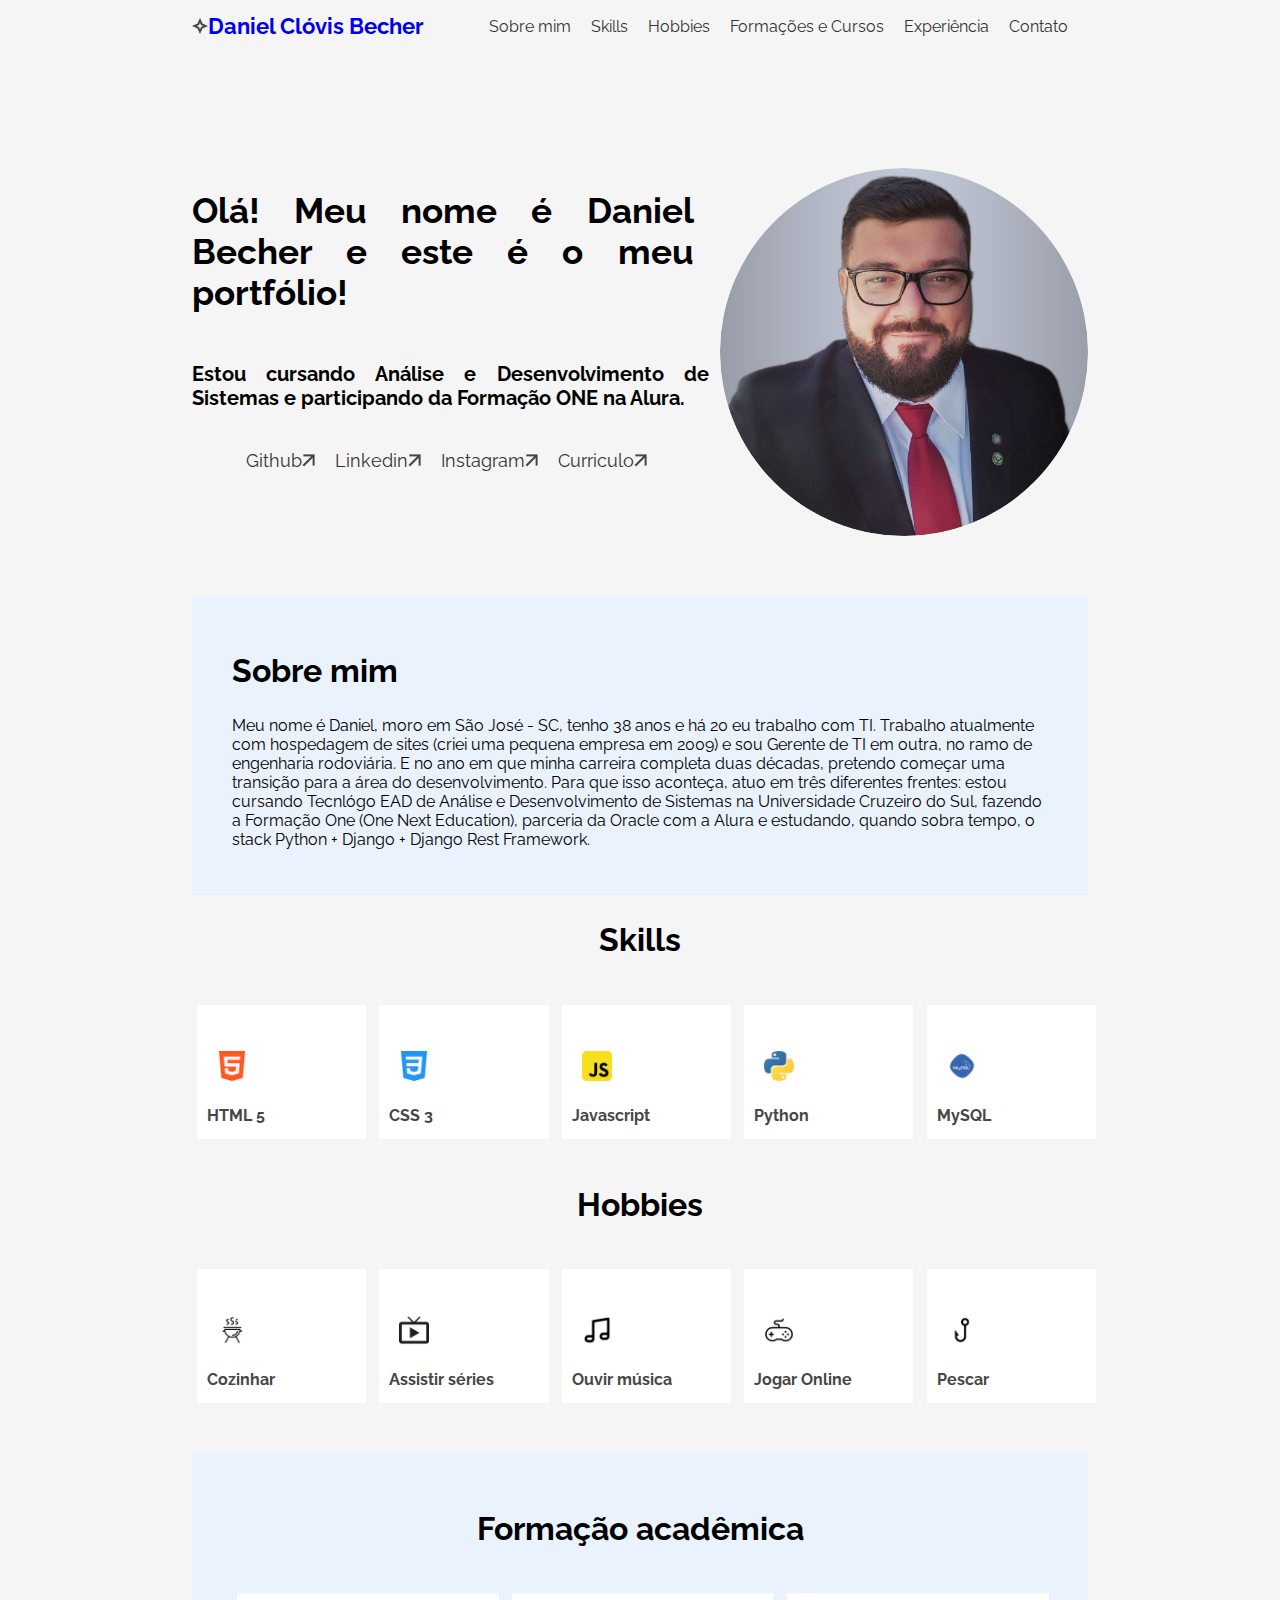
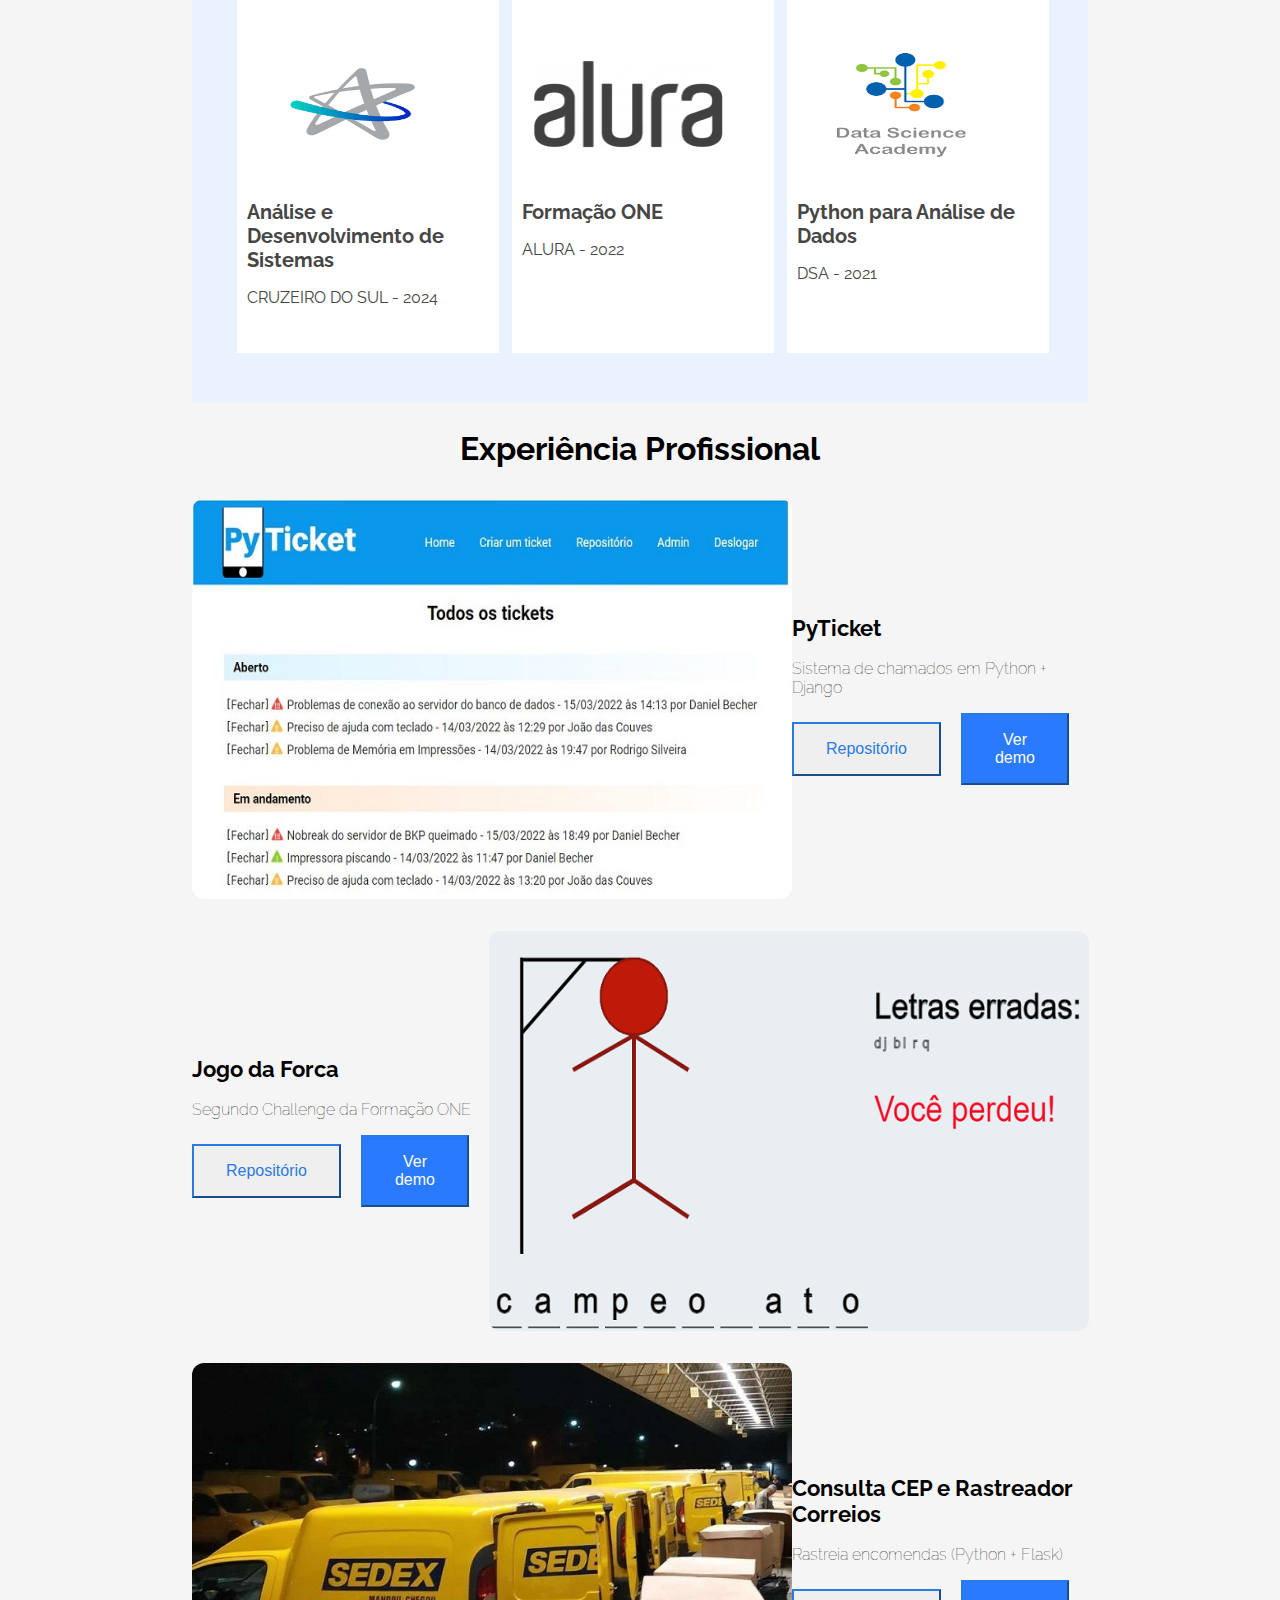
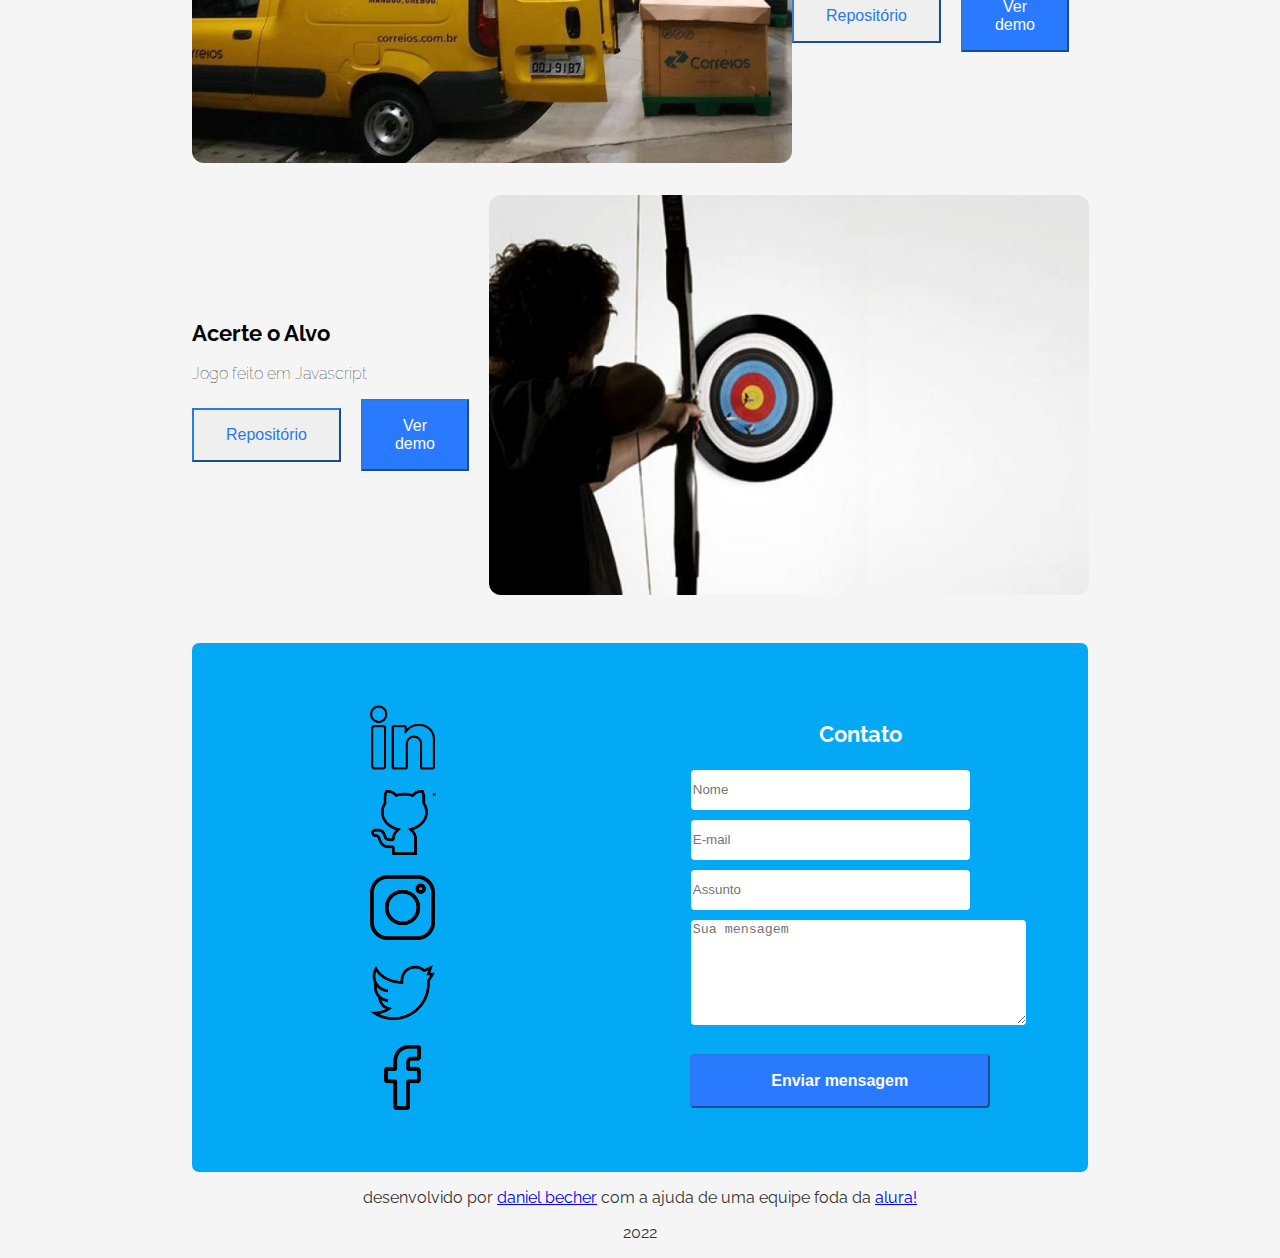
==== commit e27cb131: "Finalizando a responsividade" ====
--- a/index.html
+++ b/index.html
@@ -13,7 +13,7 @@
 <body>
     
     <section class="menu">
-        <h1 class="menu-titulo">Daniel Clóvis Becher</h1>
+        <h1 class="menu-titulo"><a class="titulo-site" href="index.html">Daniel Clóvis Becher</a></h1>
         <nav>
             <ul class="menu-lista">
                 <li class="menu-lista-item"><a href="#sobremim">Sobre mim</a></li>
--- a/assets/css/style.css
+++ b/assets/css/style.css
@@ -1,120 +1,187 @@
-body {
-    font-family: 'Raleway', sans-serif;
-    background-color: #F5F5F5;
-    width: 70%;
-	margin: 0 auto;
+@media screen and (min-width: 0){
+    body {
+        font-family: 'Raleway', sans-serif;
+        background-color: #F5F5F5;
+        width: 70%;
+        margin: 0 auto;
+    }
+
+    ul {
+        padding-inline-start: 0;
+    }
+
+    li {
+        list-style-type: none;
+        padding-right: 20px;
+    }
+
+    h2 {
+        font-size: 32px;
+        text-align: left;
+    }
+
+    .menu {
+        display: flex;
+        flex-direction: column;
+    }
+
+    .menu-lista {
+        display: flex;
+        flex-direction: column;
+    }
+
+    .menu-lista-item a {
+        color: #333;
+        text-decoration: none;
+        font-size: 25px;
+    }
+
+    .menu-lista-item a:hover {
+        font-size: 25px;
+        text-decoration: underline;
+    }
+
+    .menu-titulo {
+        font-size: 20px;
+    }
+
+    .menu-titulo a {
+        text-decoration: none;
+        font-size: 22px;
+    }
+
+    .menu-titulo a:hover{
+        text-decoration: underline;
+    }
+
+    .about, .cursossection {
+        background-color: #EAF2FD;
+        height: auto;
+        padding: 30px 40px;
+    }
+
+    .titulo {
+        margin: 60px auto;
+    }
+
+    .titulo-pagina {
+        width: 95%;
+    }
+
+    .subtitulo-pagina {
+        width: 98%;
+    }
+
+    .titulos-pagina {
+        text-align: center;
+    }
+
+    .sobremim, .cursos {
+        text-align: left;
+    }
+
+    .titulo li {
+        font-size: 22px;
+    }
+
+    .titulo-lista {
+        display: flex;
+        justify-content: center;
+    }
+
+    .titulo-lista-item a {
+        color: #333;
+        text-decoration: none;
+        font-size: 30px;
+    }
+
+    .titulo-lista-item a:hover {
+        font-size: 30px;
+        text-decoration: underline;
+    }
+
+    .titulo-lista-item:after {
+        content: url('../../assets/img/seta.png')
+    }
+
+    .projeto-sobre {
+        background-color: #5E9EDC;
+        padding: 25px 0;
+    }
+
+    .projeto-sobre .container {
+        color: #FFF;
+    }
+
+    .projeto-sobre-sobre {
+        font-size: 1.3em;
+        line-height: 2;
+    }
+
+    .rodape {
+        color: #333;
+        text-transform: lowercase;
+        text-align: center;
+    }
+
+    .titulo h2 {
+        font-size: 28px;
+        text-align: justify;
+    }
+
+    .titulo h3 {
+        font-size: 20px;
+        text-align: justify;
+    }
+
+    .titulo-div {
+        display: flex;
+        flex-direction: column;
+    }
+
+    .foto__perfil {
+        width: 250px;
+        height: 250px;
+        border-radius: 50%;
+        margin-top: 55px;
+    }
 }
 
-ul {
-    padding-inline-start: 0;
-}
-
-li {
-    list-style-type: none;
-    padding-right: 20px;
-}
-
-h2 {
-    font-size: 32px;
-    text-align: left;
-}
-
-.menu-lista-item a {
-    color: #333;
-    text-decoration: none;
-}
-
-.menu-lista-item a:hover {
-    font-size: 18px;
-    text-decoration: underline;
-}
-
-.menu-titulo {
-    font-size: 20px;
-}
-
-.about, .cursossection {
-    background-color: #EAF2FD;
-    height: auto;
-    padding: 30px 40px;
-}
-
-.titulo {
-    margin: 60px auto;
-}
-
-.titulo-pagina {
-    width: 95%;
-}
-
-.subtitulo-pagina {
-    width: 98%;
-}
-
-.titulos-pagina {
-    text-align: center;
-}
-
-.sobremim, .cursos {
-    text-align: left;
-}
-
-.titulo li {
-    font-size: 22px;
-}
-
-.titulo-lista-item a {
-    color: #333;
-    text-decoration: none;
-    font-size: 14px;
-}
-
-.titulo-lista-item a:hover {
-    font-size: 18px;
-    text-decoration: underline;
-}
-
-.titulo-lista-item:after {
-    content: url('../../assets/img/seta.png')
-}
-
-.projeto-sobre {
-	background-color: #5E9EDC;
-	padding: 25px 0;
-}
-
-.projeto-sobre .container {
-	color: #FFF;
-}
-
-.projeto-sobre-sobre {
-	font-size: 1.3em;
-	line-height: 2;
-}
-
-.rodape {
-    color: #333;
-    text-transform: lowercase;
-    text-align: center;
-}
-
-.titulo h2 {
-    font-size: 20px;
-}
-
-.titulo h3 {
-    font-size: 16px;
-}
-
-.titulo-div {
-    display: flex;
-    flex-direction: column;
-}
-
-@media screen and (min-width: 450px) {
+@media screen and (min-width: 1024px) {
     .menu-titulo:before {
         content: url("../../assets/img/star.png");
     }
+
+    .menu-titulo a {
+        text-decoration: none;
+        font-size: 22px;
+    }
+
+    .menu-titulo a:hover{
+        text-decoration: underline;
+    }
+
+    .menu {
+        display: flex;
+        flex-direction: row;
+    }
+
+    .menu-lista {
+        display: flex;
+        flex-direction: row;
+    }
+
+    .menu-lista-item a {
+        color: #333;
+        text-decoration: none;
+        font-size: 16px;
+    }
+
+    .menu-lista-item a:hover {
+        font-size: 16px;
+        text-decoration: underline;
+    }
+    
     .foto__perfil {
         width: 368px;
         height: 368px;
@@ -122,15 +189,26 @@
     }
 
     .titulo h2 {
-        font-size: 52px;
+        font-size: 35px;
     }
     
     .titulo h3 {
-        font-size: 24px;
+        font-size: 20px;
     }  
 
     .titulo-div {
         display: flex;
         flex-direction: row;
     }
+
+    .titulo-lista-item a {
+        color: #333;
+        text-decoration: none;
+        font-size: 18px;
+    }
+
+    .titulo-lista-item a:hover {
+        font-size: 18px;
+        text-decoration: underline;
+    }
 }--- a/assets/css/flexbox.css
+++ b/assets/css/flexbox.css
@@ -1,17 +1,17 @@
-.titulo-container {
-    display: flex;
-    flex-direction: column;
-}  
+@media screen and (min-width: 0) {
+    .titulo-container {
+        display: flex;
+        flex-direction: column;
+    }  
 
-.titulo-lista {
-    display: flex;
-}
+    .titulo-lista {
+        display: flex;
+    }
 
-.foto-perfil {
-    display: flex;
-}
+    .foto-perfil {
+        display: flex;
+    }
 
-@media screen and (min-width: 0) {
     .menu {
         display: block;
         justify-content: left;
@@ -29,7 +29,7 @@
         display: block;
         height: auto;
     }   
-    
+
     .menu-lista {
         display: flex;
         flex-direction: column;
--- a/assets/css/skills.css
+++ b/assets/css/skills.css
@@ -1,3 +1,7 @@
+.cursossection {
+    margin-top: 30px;
+}
+
 .skills_titulo h4 {
     font-size: 16px;
     color: #464646;
@@ -82,7 +86,7 @@
     }    
 }
 
-@media screen and (min-width: 768px) {
+@media screen and (min-width: 1024px) {
     .caixa {
         background: white;
         margin: 20px 5px;
@@ -108,7 +112,7 @@
         display: grid;
         grid-gap: .2rem;
         grid-template-columns: 33.33% 33.33% 33.33%;
-        height: auto;
+        height: 400px;
     }  
 
     .cursos_titulo h4 {
--- a/assets/css/experiencia.css
+++ b/assets/css/experiencia.css
@@ -1,30 +1,38 @@
-/* Flexbox para seção experiência */
 @media screen and (min-width: 0) {
-    .experiencias {
-        display: block;
-        text-align: center;
-    }    
-
     .experiencia {
-        display: block;
+        display: flex;
+        flex-direction: column;
         margin: 2rem 0;
     }
-    
+
     .experiencia__imagem {
-        width: 200px;
-        height: 400px;
+        width: 100%;
+        height: auto;
         border-radius: 12px;
     }
 
     .experiencia__sobre {
         align-items: center;
+        justify-content: center;
+    }
+
+    .experiencia__sobre__lista {
+        display: flex;
+        flex-direction: row;
+        align-items: center;
+        justify-content: space-evenly;
+    }
+ 
+    .experiencia__sobre___itens {
+        display: flex;
+        justify-content: center;
     }
 
     .experiencia__sobre___titulo {
         display: block;
         font-size: 16px;
     }
-    
+
     .experiencia__sobre___descricao {
         display: block;
         font-size: 12px;
@@ -36,7 +44,7 @@
         padding: 0.5rem 1rem;
         border-color: #2A7AE4;
     }
-    
+
     .experiencia__botao--demo {
         font-size: 14px;
         color: #fdfdfd;
@@ -45,27 +53,14 @@
         border-color: #2A7AE4;
         text-decoration: none;
     }
+}
 
-    .experiencia__sobre__lista {
-        display: block;
-    }
-    
-    .experiencia__sobre___itens {
-        display: block;
-    }    
-}    
-
-@media screen and (min-width: 768px) {
-    .experiencias {
-        display: flex;
-        flex-direction: column;
-        margin-top: 3rem;
-    }   
-
+@media screen and (min-width: 1024px) {
     .experiencia {
         display: flex;
         align-items: center;
         justify-content: space-around;
+        flex-direction: row;
         margin: 2rem 0;
     }
 
@@ -74,12 +69,18 @@
         height: 400px;
         border-radius: 12px;
     }
+
     .experiencia__sobre__lista {
         display: flex;
+        flex-direction: row;
+        align-items: center;
+        justify-content: space-evenly;
     }
     
     .experiencia__sobre___itens {
         display: flex;
+        justify-content: space-evenly;
+        align-items: center;
     }
     
     .experiencia__sobre___titulo {
--- a/assets/css/contato.css
+++ b/assets/css/contato.css
@@ -12,44 +12,45 @@
     }
 
     .contato {
-        display: block;
+        display: flex;
         margin: 2rem 0;
     }
 
     .contato__redes--lista {
         display: flex;
         flex-direction: column;
-        justify-content: center;
+        margin: 20px 120px;
     }
     
     .contato__imagem {
-        width: 20px;
-        height: 20px;
-    }    
+        display: flex;
+        width: 45px;
+        height: 45px;
+    }
 
     .contato__input {
-        flex: none;
-        margin: 8px 0px;
-        width: 300px;
+        width: 80%;
         height: 40px;
-        background: transparent;
-        border-color: #d3c7c7;
-        border-top: none;
-        border-left: none;
-        border-right: none;
+        box-sizing: border-box;
+        background: #FFFFFF;
+        outline: none !important;
+        border-width: 0 0 0.1em;
+        border-color: #fff;
+        border-style: solid;
+        border-radius: 4px;
+        margin: 5px 5px;
     }
 
     .contato__textarea {
-        flex: none;
-        margin: 8px 0px;
-        width: 300px;
+        width: 95%;
         height: 100px;
-        top: 0px;
         background: #FFFFFF;
-        padding: 5px 5px;
-        resize: none;
-        border: 0.1em solid #fff;
-        border-radius: 0.25em;
+        outline: none !important;
+        border-width: 0 0 0.1em;
+        border-color: #fff;
+        border-style: solid;
+        border-radius: 4px;
+        margin: 5px 5px;
     }
     
     .contato__botao {
@@ -60,15 +61,18 @@
         border-color: #2A7AE4;
         margin-top: 1.2rem;
         text-decoration: none;
-        width: 70%;
+        width: 250px;
+        margin: 4px 4px;
     }
 
     .contato__titulo {
         color: #fdfdfd;
-        font-size: 22px;
+        font-size: 20px;
+        text-align: center;
     }
     
     .contato__subtitulo {
+        display: none;
         color: #fdfdfd;
         font-size: 20px;
     }
@@ -77,9 +81,15 @@
         font-size: 14px;
         font-weight: 100;
     }
+
+    .contato__redes--item {
+        display: flex;
+        justify-content: space-around;
+        margin: 10px 2px;
+    }
 }    
 
-@media screen and (min-width: 768px) {
+@media screen and (min-width: 1024px) {
     .formcontato {
         background-color: #03A9F5;
         border-radius: 7px;
@@ -96,8 +106,10 @@
     }
     
     .contato__imagem {
-        width: 80px;
-        height: 80px;
+        display: flex;
+        flex-wrap: wrap;
+        width: 65px;
+        height: 65px;
     }
 
     .contato__redes--lista {
@@ -105,6 +117,7 @@
         flex-wrap: wrap;
         align-items: center;
     }
+    
     .contato__redes--item {
         display: flex;
         justify-content: space-around;
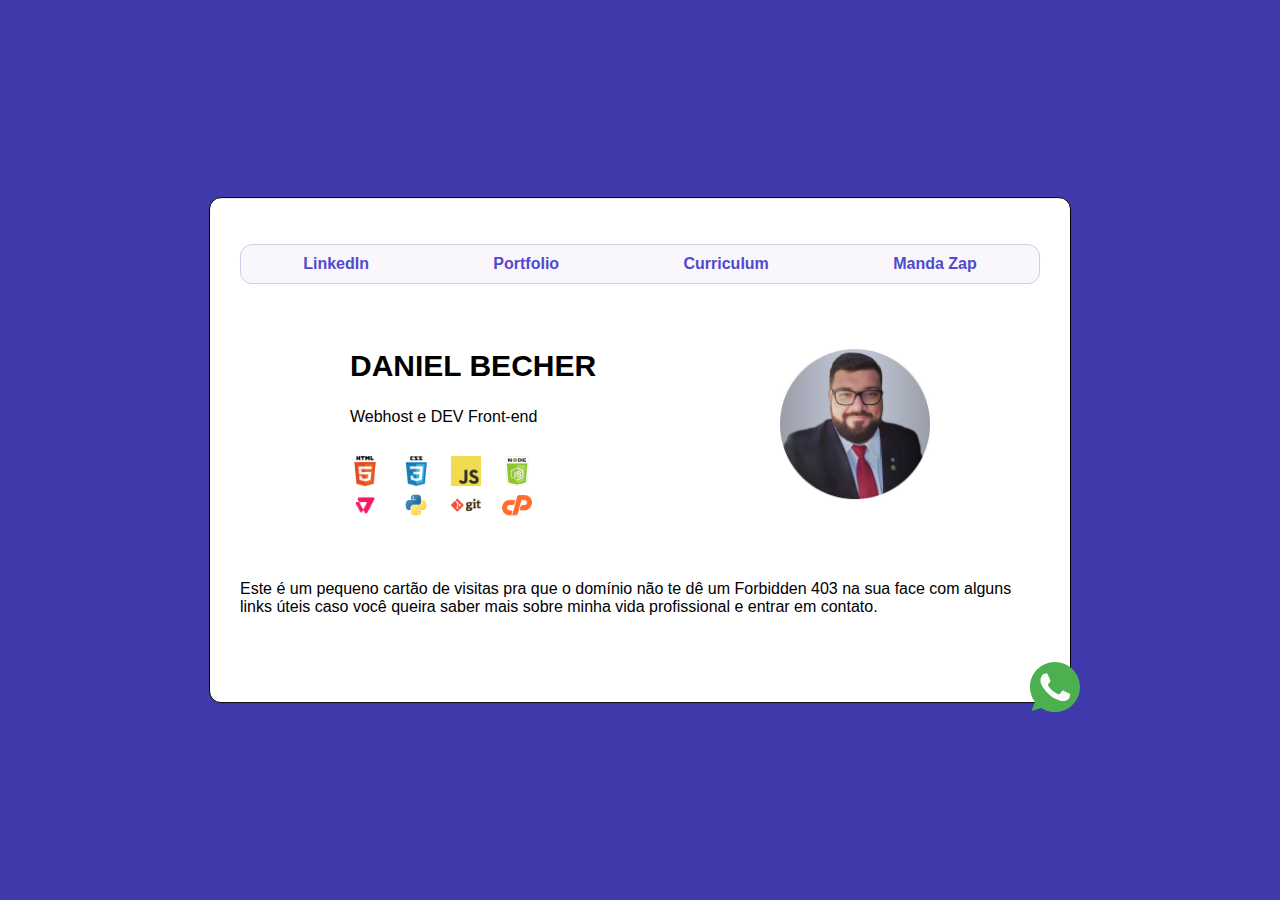
==== commit c528034e: "Finalizado o novo site e  reorganizando as pastas" ====
--- a/index.html
+++ b/index.html
@@ -1,239 +1,65 @@
 <!DOCTYPE html>
-<html lang="pt-br">
+<html lang="pt-BR">
 <head>
     <meta charset="UTF-8">
-    <link href="https://fonts.googleapis.com/css2?family=Raleway&display=swap" rel="stylesheet">
-	<link rel="stylesheet" href="assets/css/style.css">
-	<link rel="stylesheet" href="assets/css/flexbox.css">
-    <link rel="stylesheet" href="assets/css/skills.css">
-    <link rel="stylesheet" href="assets/css/experiencia.css">
-    <link rel="stylesheet" href="assets/css/contato.css">
-    <title>Portfolio - Daniel Becher</title>
+    <meta http-equiv="X-UA-Compatible" content="IE=edge">
+    <meta name="viewport" content="width=device-width, initial-scale=1.0">
+    <link rel="stylesheet" href="assets/sass/style.css">
+    <link rel="stylesheet" href="https://cdnjs.cloudflare.com/ajax/libs/font-awesome/6.1.2/css/all.min.css"/>
+    <title>Daniel Becher - Portfolio</title>
 </head>
+
 <body>
-    
-    <section class="menu">
-        <h1 class="menu-titulo"><a class="titulo-site" href="index.html">Daniel Clóvis Becher</a></h1>
-        <nav>
-            <ul class="menu-lista">
-                <li class="menu-lista-item"><a href="#sobremim">Sobre mim</a></li>
-                <li class="menu-lista-item"><a href="#skills">Skills</a></li>
-                <li class="menu-lista-item"><a href="#hobbies">Hobbies</a></li>
-                <li class="menu-lista-item"><a href="#formacao">Formações e Cursos</a></li>
-                <li class="menu-lista-item"><a href="#xp">Experiência</a></li>
-                <li class="menu-lista-item"><a href="#contato">Contato</a></li>
-            </ul>
-        </nav>
-    </section>
+    <div class="container">
 
-    <section class="titulo">
-        <div class="titulo-div">
-            <div class="titulo-container" id="#sobremim">
-                <h2 class="titulo-pagina">Olá! Meu nome é Daniel Becher e este é o meu portfólio!</h2>
-                <h3 class="subtitulo-pagina">Estou cursando Análise e Desenvolvimento de Sistemas e participando da Formação ONE na Alura.</h3>
-                <ul class="titulo-lista">
-                    <li class="titulo-lista-item"><a href="https://github.com/danielbecher">Github</a></li>
-                    <li class="titulo-lista-item"><a href="https://linkedin.com/in/danielbecher">Linkedin</a></li>
-                    <li class="titulo-lista-item"><a href="https://www.instagram.com/daniel.becher">Instagram</a></li>
-                    <li class="titulo-lista-item"><a href="./assets/docs/Curriculum_Vitae_-_Daniel_Becher.pdf">Curriculo</a></li>
+        <header>
+            <nav class="header__nav">
+                <ul>
+                    <li><a href="https://www.linkedin.com/in/danielbecher/">LinkedIn</a></li>
+                    <li><a href="https://github.com/danielbecher">Portfolio</a></li>
+                    <li><a href="https://www.becher.com.br/assets/docs/Curriculum_Vitae_-_Daniel_Becher.pdf">Curriculum</a></li>
+                    <li><a href="">Manda Zap</a></li>
                 </ul>
+            </nav>
+        </header>
+
+        <main>
+            <div class="main__box">
+                <div class="main__subox">
+                    <h2>Daniel Becher</h2>
+                    <p>Webhost e DEV Front-end</p>
+                    <div class="main__subox-icons">
+                        <ul>
+                            <li><img src="img/html.png" alt="HTML 5"></li>
+                            <li><img src="img/css.png" alt="CSS 3"></li>
+                            <li><img src="img/javascript.png" alt="JavaScript"></li>
+                            <li><img src="img/nodejs.png" alt="NodeJS"></li>
+                            <li><img src="img/vtex.png" alt="VTEX"></li>
+                            <li><img src="img/python.png" alt="Python"></li>
+                            <li><img src="img/git.png" alt="Git"></li>
+                            <li><img src="img/cpanel.png" alt="cPanel"></li>
+                        </ul>
+                    </div>
+                </div>
+                <img src="img/foto.jpg" alt="Daniel Becher">
+            </div>            
+            <div class="main__box">
+                <p class="">Este é um pequeno cartão de visitas pra que o domínio não te dê um Forbidden 403 na sua face com alguns links úteis caso você queira saber mais sobre minha vida profissional e entrar em contato.</p>
             </div>
-            <img class="foto__perfil" src="./assets/img/foto.jpg">
-        </div>
-    </section>
+        </main>
 
-    <section class="about">
-        <h2 class="sobremim">Sobre mim</h2>
-        <p>Meu nome é Daniel, moro em São José - SC, tenho 38 anos e há 20 eu trabalho com TI. Trabalho atualmente com hospedagem de sites (criei uma pequena empresa em 2009) e sou Gerente de TI em outra, no ramo de engenharia rodoviária. E no ano em que minha carreira completa duas décadas, pretendo começar uma transição para a área do desenvolvimento. Para que isso aconteça, atuo em três diferentes frentes: estou cursando Tecnlógo EAD de Análise e Desenvolvimento de Sistemas na Universidade Cruzeiro do Sul, fazendo a Formação One (One Next Education), parceria da Oracle com a Alura e estudando, quando sobra tempo, o stack Python + Django + Django Rest Framework.</p>
-    </section>
+        <footer>
 
-    <section class="skillssection">
-        <h2 class="titulos-pagina" id="skills">Skills</h2>
-        <div class="skills">
-            <div class="skills_item caixa">
-                <ul class="skills_lista">
-                    <li class="skills_imagem"> <img src="./assets/img/html5.png"></li>
-                    <li class="skills_titulo"><h4>HTML 5</h4></li>
-                </ul>
-            </div>
-            <div class="skills_item caixa">
-                <ul class="skills_lista">
-                    <li class="skills_imagem"><img src="./assets/img/css3.png"></li>
-                    <li class="skills_titulo"><h4>CSS 3</h4></li>
-                </ul>
-            </div>
-            <div class="skills_item caixa">
-                <ul class="skills_lista">
-                    <li class="skills_imagem"><img src="./assets/img/javascript.png"></li>
-                    <li class="skills_titulo"><h4>Javascript</h4></li>
-                </ul>
-            </div>
-            <div class="skills_item caixa">
-                <ul class="skills_lista">
-                    <li class="skills_imagem"><img src="./assets/img/python.png"></li>
-                    <li class="skills_titulo"><h4>Python</h4></li>
-                </ul>
-            </div>
-            <div class="skills_item caixa">
-                <ul class="skills_lista">
-                    <li class="skills_imagem"><img src="./assets/img/mysql.png"></li>
-                    <li class="skills_titulo"><h4>MySQL</h4></li>
-                </ul>
-            </div>
-        </div>
-    </section>
+            <a href="https://api.whatsapp.com/send?phone=5548999259000&text=Oi, tudo bem? Entro em contato a partir do seu site!" target="_blank">
+                <svg class="botao-zap" enable-background="new 0 0 512 512" width="50" height="50" version="1.1" viewBox="0 0 512 512" xml:space="preserve" xmlns="http://www.w3.org/2000/svg"><path d="M256.064,0h-0.128l0,0C114.784,0,0,114.816,0,256c0,56,18.048,107.904,48.736,150.048l-31.904,95.104  l98.4-31.456C155.712,496.512,204,512,256.064,512C397.216,512,512,397.152,512,256S397.216,0,256.064,0z" fill="#4CAF50"/><path d="m405.02 361.5c-6.176 17.44-30.688 31.904-50.24 36.128-13.376 2.848-30.848 5.12-89.664-19.264-75.232-31.168-123.68-107.62-127.46-112.58-3.616-4.96-30.4-40.48-30.4-77.216s18.656-54.624 26.176-62.304c6.176-6.304 16.384-9.184 26.176-9.184 3.168 0 6.016 0.16 8.576 0.288 7.52 0.32 11.296 0.768 16.256 12.64 6.176 14.88 21.216 51.616 23.008 55.392 1.824 3.776 3.648 8.896 1.088 13.856-2.4 5.12-4.512 7.392-8.288 11.744s-7.36 7.68-11.136 12.352c-3.456 4.064-7.36 8.416-3.008 15.936 4.352 7.36 19.392 31.904 41.536 51.616 28.576 25.44 51.744 33.568 60.032 37.024 6.176 2.56 13.536 1.952 18.048-2.848 5.728-6.176 12.8-16.416 20-26.496 5.12-7.232 11.584-8.128 18.368-5.568 6.912 2.4 43.488 20.48 51.008 24.224 7.52 3.776 12.48 5.568 14.304 8.736 1.792 3.168 1.792 18.048-4.384 35.52z" fill="#FAFAFA"/></svg>
+            </a>
+            
+        </footer>
 
-    <section class="hobbiessection" id="hobbies">
-        <h2 class="titulos-pagina">Hobbies</h2>
-        <div class="hobbies">
-            <div class="hobbies_item caixa">
-                <ul class="hobbies_lista">
-                    <li class="hobbies_imagem"> <img src="./assets/img/cooking.png"></li>
-                    <li class="hobbies_titulo"><h4>Cozinhar</h4></li>
-                </ul>
-            </div>
-            <div class="hobbies_item caixa">
-                <ul class="hobbies_lista">
-                    <li class="hobbies_imagem"><img src="./assets/img/tvseries.png"></li>
-                    <li class="hobbies_titulo"><h4>Assistir séries</h4></li>
-                </ul>
-            </div>
-            <div class="hobbies_item caixa">
-                <ul class="hobbies_lista">
-                    <li class="hobbies_imagem"><img src="./assets/img/music.png"></li>
-                    <li class="hobbies_titulo"><h4>Ouvir música</h4></li>
-                </ul>
-            </div>
-            <div class="hobbies_item caixa">
-                <ul class="hobbies_lista">
-                    <li class="hobbies_imagem"><img src="./assets/img/games.png"></li>
-                    <li class="hobbies_titulo"><h4>Jogar Online</h4></li>
-                </ul>
-            </div>
-            <div class="hobbies_item caixa">
-                <ul class="hobbies_lista">
-                    <li class="hobbies_imagem"><img src="./assets/img/fishing.png"></li>
-                    <li class="hobbies_titulo"><h4>Pescar</h4></li>
-                </ul>
-            </div>
-        </div>
-    </section>
+    </div>
 
-    <section class="cursossection">
-        <h2 class="titulos-pagina" id="formacao">Formação acadêmica</h2>
-        <div class="cursos">
-            <div class="cursos_item caixa">
-                <ul class="cursos_lista">
-                    <li class="cursos_imagem"><img src="./assets/img/cruzeiro.png"></li>
-                    <li class="cursos_titulo"><h4>Análise e Desenvolvimento de Sistemas</h4></li>
-                    <li class="cursos_subtitulo"><p>CRUZEIRO DO SUL - 2024</p></li>
-                </ul>
-            </div>
-            <div class="cursos_item caixa">
-                <ul class="cursos_lista">
-                    <li class="cursos_imagem"><img src="./assets/img/alura.png"></li>
-                    <li class="cursos_titulo"><h4>Formação ONE</h4></li>
-                    <li class="cursos_subtitulo"><p>ALURA - 2022</p></li>
-                </ul>
-            </div>
-            <div class="cursos_item caixa">
-                <ul class="cursos_lista">
-                    <li class="cursos_imagem"><img src="./assets/img/dsa.png"></li>
-                    <li class="cursos_titulo"><h4>Python para Análise de Dados</h4></li>
-                    <li class="cursos_subtitulo"><p>DSA - 2021</p></li>
-                </ul>
-            </div>
-        </div>
-    </section>
+    <script type="text/javascript" src="assets/js/jQuery.js"></script>
+    <script type="text/javascript" src="assets/js/home.js"></script>
 
-    <section class="experiencias">
-        <h2 class="titulos-pagina" id="xp">Experiência Profissional</h2>
-        <div class="experiencia">
-            <img class="experiencia__imagem" src="./assets/img/pyticket.jpg">
-            <div class="experiencia__sobre">
-                <h2 class="experiencia__sobre___titulo">PyTicket</h2>
-                <h3 class="experiencia__sobre___descricao">Sistema de chamados em Python + Django </h3>
-                <ul class="experiencia__sobre__lista">
-                    <li class="experiencia__sobre___itens"><a class="experiencia__link--repo" href="https://github.com/danielbecher/pyticket"><button class="experiencia__botao--repo">Repositório</button></a></li>
-                    <li class="experiencia__sobre___itens"><a class="experiencia__link--demo" href="https://pyticket.becher.com.br/"><button class="experiencia__botao--demo">Ver demo</button></a></li>
-                </ul>
-            </div>
-        </div>    
-        <div class="experiencia">
-            <div class="experiencia__sobre">
-                <h2 class="experiencia__sobre___titulo">Jogo da Forca</h2>
-                <h3 class="experiencia__sobre___descricao">Segundo Challenge da Formação ONE </h3>
-                <ul class="experiencia__sobre__lista">
-                    <li class="experiencia__sobre___itens"><a class="experiencia__link--repo" href="https://github.com/danielbecher/danielbecher.github.io/tree/main/jogodaforca"><button class="experiencia__botao--repo">Repositório</button></a></li>
-                    <li class="experiencia__sobre___itens"><a class="experiencia__link--demo" href="https://danielbecher.github.io/jogodaforca/"><button class="experiencia__botao--demo">Ver demo</button></a></li>
-                </ul>
-            </div>
-            <img class="experiencia__imagem" src="./assets/img/jogodaforca.png">
-        </div>
-        <div class="experiencia">
-            <img class="experiencia__imagem" src="./assets/img/correios.jpg">
-            <div class="experiencia__sobre">
-                <h2 class="experiencia__sobre___titulo">Consulta CEP e Rastreador Correios</h2>
-                <h3 class="experiencia__sobre___descricao">Rastreia encomendas (Python + Flask)</h3>
-                <ul class="experiencia__sobre__lista">
-                    <li class="experiencia__sobre___itens"><a class="experiencia__link--repo" href="https://github.com/danielbecher/PythonFlask"><button class="experiencia__botao--repo">Repositório</button></a></li>
-                    <li class="experiencia__sobre___itens"><a class="experiencia__link--demo" href="https://tkcorreios.herokuapp.com/"><button class="experiencia__botao--demo">Ver demo</button></a></li>
-                </ul>
-            </div>
-        </div>   
-        <div class="experiencia">
-            <div class="experiencia__sobre">
-                <h2 class="experiencia__sobre___titulo">Acerte o Alvo</h2>
-                <h3 class="experiencia__sobre___descricao">Jogo feito em Javascript</h3>
-                <ul class="experiencia__sobre__lista">
-                    <li class="experiencia__sobre___itens"><a class="experiencia__link--repo" href="https://github.com/danielbecher/danielbecher.github.io/tree/main/acerteoalvo"><button class="experiencia__botao--repo">Repositório</button></a></li>
-                    <li class="experiencia__sobre___itens"><a class="experiencia__link--demo" href="https://danielbecher.github.io/acerteoalvo/"><button class="experiencia__botao--demo">Ver demo</button></a></li>
-                </ul>
-            </div>
-            <img class="experiencia__imagem" src="./assets/img/acerte-o-alvo.jpg">
-        </div>
-
-    </section>
-
-    <section class="formcontato">
-        <div id="contato" class="contato">
-            <div class="contato__redes">
-                <h3 class="contato__subtitulo">Você também pode manter contato aqui:</h3>
-                <ul class="contato__redes--lista">
-                    <li class="contato__redes--item"><a href="https://www.linkedin.com/in/danielbecher/"><img class="contato__imagem" src="./assets/img/linkedin.png"></a></li>
-                    <li class="contato__redes--item"><a href="https://github.com/danielbecher"><img class="contato__imagem" src="./assets/img/github.png"></a>"</li>
-                    <li class="contato__redes--item"><a href="https://instagram.com/daniel.becher"><img class="contato__imagem" src="./assets/img/instagram.png"></a></li>
-                    <li class="contato__redes--item"><a href="https://twitter.com/becher"><img class="contato__imagem" src="./assets/img/twitter.png"></a></li>
-                    <li class="contato__redes--item"><a href="https://www.facebook.com/odanielbecher/"><img class="contato__imagem" src="./assets/img/facebook.png"></a></li>
-                </ul>
-            </div>
-            <div class="contato__sobre">
-                <h2 class="contato__titulo">Contato</h2>
-                <form action="#" class="formulario">
-                        <div class="input-container">
-                            <input class="contato__input" type="text" name="nome" id="nome" placeholder="Nome" data-tipo="nome">
-                        </div>
-                           <div class="input-container">
-                           <input class="contato__input" type="text" name="email" id="email" placeholder="E-mail" data-tipo="email">
-                        </div>
-                          <div class="input-container">
-                          <input class="contato__input" type="text" name="assunto" id="assunto" placeholder="Assunto" data-tipo="assunto">     
-                        </div>
-                          <div class="input-container">
-                          <textarea class="contato__textarea" rows="5" cols="40" id="mensagem" name="mensagem" placeholder="Sua mensagem" data-tipo="mensagem"></textarea>
-                        </div>
-                        <button class="contato__botao" name="enviar" disabled="True">Enviar mensagem</button>
-                </form>
-            </div>
-        </div>
-    </section>
-
-    <section class="footer">
-        <div class="rodape">
-            <p>Desenvolvido por <a href="https://danielbecher.github.io">Daniel Becher</a> com a ajuda de uma equipe foda da <a href="https://www.alura.com.br"> Alura!</a></p>
-            <p>2022</p>
-        </div>
-    </section>
-    <script src="assets/js/valida.js" type="module"></script>
 </body>
 </html>--- a/assets/sass/style.css
+++ b/assets/sass/style.css
@@ -0,0 +1,87 @@
+@charset "UTF-8";
+/* CSS Custom */
+/* Estilização de Fonts Awesome */
+body {
+  font-family: "Poppins", sans-serif;
+  background-color: #3F39AC; }
+  body .container {
+    position: fixed;
+    top: 50%;
+    left: 50%;
+    -webkit-transform: translate(-50%, -50%);
+    transform: translate(-50%, -50%);
+    background-color: #fff;
+    padding: 0;
+    width: 800px;
+    border: 1px solid #000;
+    border-radius: 12px;
+    padding: 10px;
+    padding: 30px 30px; }
+
+header nav ul {
+  background-color: #F9F7FC;
+  border: 1px solid #CFCDEE;
+  border-radius: 12px;
+  padding: 10px 0;
+  list-style: none;
+  display: flex;
+  flex-direction: row;
+  justify-content: space-around; }
+header nav li a {
+  text-decoration: none;
+  color: #514acd;
+  font-weight: 700; }
+  header nav li a:hover {
+    color: #0F192E;
+    font-weight: 600;
+    text-decoration: underline; }
+
+main .main__box {
+  margin: 40px 0;
+  display: flex;
+  flex-direction: row;
+  justify-content: space-evenly;
+  align-items: center; }
+  main .main__box img {
+    width: 150px; }
+  main .main__box h2 {
+    font-size: 30px;
+    font-weight: 700;
+    text-transform: uppercase; }
+main .main__box:nth-child(2) {
+  display: flex;
+  flex-direction: row;
+  justify-content: space-around; }
+main .main__subox-icons {
+  margin-top: 30px;
+  width: 60%; }
+  main .main__subox-icons ul {
+    padding: 0;
+    margin: 0;
+    display: flex;
+    justify-content: space-between;
+    flex-direction: row;
+    flex-wrap: wrap;
+    align-items: center; }
+    main .main__subox-icons ul li {
+      margin-right: 10px;
+      list-style: none; }
+      main .main__subox-icons ul li img {
+        width: 30px;
+        height: 30px; }
+
+footer .botao-zap {
+  position: absolute;
+  cursor: pointer;
+  height: 50px;
+  right: -10px;
+  bottom: -10px;
+  transition: all .2s ease-in-out;
+  width: 50px;
+  height: 50px; }
+  footer .botao-zap:hover {
+    width: 80px;
+    height: 80px;
+    transition: all .5s ease-in-out; }
+
+/*# sourceMappingURL=style.css.map */
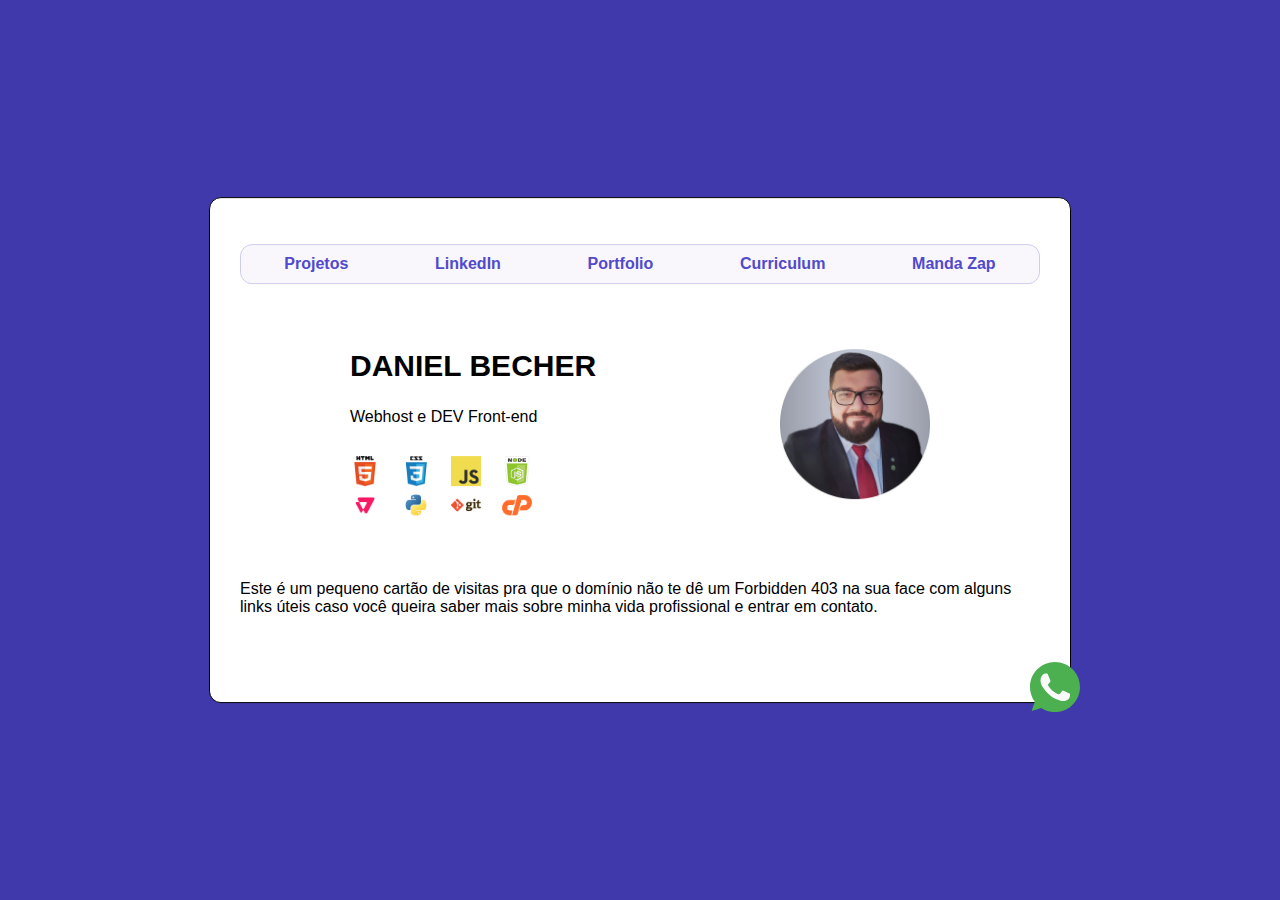
==== commit 2f37b323: "atualizações pendentes." ====
--- a/index.html
+++ b/index.html
@@ -4,7 +4,8 @@
     <meta charset="UTF-8">
     <meta http-equiv="X-UA-Compatible" content="IE=edge">
     <meta name="viewport" content="width=device-width, initial-scale=1.0">
-    <link rel="stylesheet" href="assets/sass/style.css">
+    <link rel="stylesheet" href="assets/css/style.css">
+    <link rel="stylesheet" href="assets/css/style-mobile.css">
     <link rel="stylesheet" href="https://cdnjs.cloudflare.com/ajax/libs/font-awesome/6.1.2/css/all.min.css"/>
     <title>Daniel Becher - Portfolio</title>
 </head>
@@ -15,6 +16,14 @@
         <header>
             <nav class="header__nav">
                 <ul>
+                    <div class="header__nav-hasub">
+                        <li class="header__nav-projetos"><a href="#">Projetos</a></li>
+                        <div class="header__nav-sub">                        
+                            <ul>
+                                <li><a href="/newsapi.html">NewsAPI</a></li>
+                            </ul>                            
+                        </div>
+                    </div>
                     <li><a href="https://www.linkedin.com/in/danielbecher/">LinkedIn</a></li>
                     <li><a href="https://github.com/danielbecher">Portfolio</a></li>
                     <li><a href="https://www.becher.com.br/assets/docs/Curriculum_Vitae_-_Daniel_Becher.pdf">Curriculum</a></li>
--- a/assets/css/style.css
+++ b/assets/css/style.css
@@ -0,0 +1,121 @@
+/* Estilos para Desktop > 768px */
+body {
+  font-family: "Poppins", sans-serif;
+  background-color: #3F39AC;
+}
+body .container {
+  position: fixed;
+  top: 50%;
+  left: 50%;
+  transform: translate(-50%, -50%);
+  background-color: #fff;
+  padding: 0;
+  width: 800px;
+  border: 1px solid #000;
+  border-radius: 12px;
+  padding: 10px;
+  padding: 30px 30px;
+}
+
+header nav ul {
+  background-color: #F9F7FC;
+  border: 1px solid #CFCDEE;
+  border-radius: 12px;
+  padding: 10px 0;
+  list-style: none;
+  display: flex;
+  flex-direction: row;
+  justify-content: space-around;
+}
+header nav li a {
+  text-decoration: none;
+  color: #514acd;
+  font-weight: 700;
+}
+header .header__nav li:hover {
+  text-decoration: none;
+}
+header .header__nav li:hover:after {
+  display: block;
+}
+header .header__nav li:after {
+  content: "";
+  transition: left, 0.3s;
+  display: none;
+  width: 100%;
+  background-color: #1d1885;
+  border-bottom: 1px solid #1d1885;
+}
+header .header__nav-hasub:hover .header__nav-sub {
+  display: block;
+}
+header .header__nav-sub {
+  display: none;
+  position: absolute;
+  width: 150px;
+  height: auto;
+  border: 1px solid #ccc;
+  border-radius: none;
+}
+header .header__nav-sub ul {
+  border: none;
+  border-radius: 0;
+}
+
+main .main__box {
+  margin: 40px 0;
+  display: flex;
+  flex-direction: row;
+  justify-content: space-evenly;
+  align-items: center;
+}
+main .main__box img {
+  width: 150px;
+}
+main .main__box h2 {
+  font-size: 30px;
+  font-weight: 700;
+  text-transform: uppercase;
+}
+main .main__box:nth-child(2) {
+  display: flex;
+  flex-direction: row;
+  justify-content: space-around;
+}
+main .main__subox-icons {
+  margin-top: 30px;
+  width: 60%;
+}
+main .main__subox-icons ul {
+  padding: 0;
+  margin: 0;
+  display: flex;
+  justify-content: space-between;
+  flex-direction: row;
+  flex-wrap: wrap;
+  align-items: center;
+}
+main .main__subox-icons ul li {
+  margin-right: 10px;
+  list-style: none;
+}
+main .main__subox-icons ul li img {
+  width: 30px;
+  height: 30px;
+}
+
+footer .botao-zap {
+  position: absolute;
+  cursor: pointer;
+  height: 50px;
+  right: -10px;
+  bottom: -10px;
+  transition: all 0.2s ease-in-out;
+  width: 50px;
+  height: 50px;
+}
+footer .botao-zap:hover {
+  width: 80px;
+  height: 80px;
+  transition: all 0.5s ease-in-out;
+}/*# sourceMappingURL=style.css.map */--- a/assets/css/style-mobile.css
+++ b/assets/css/style-mobile.css
@@ -0,0 +1,45 @@
+/* Estilos para Mobile < 768px */
+@media (max-width: 768px) {
+  body .container {
+    margin: 0 auto;
+    margin-top: 25px;
+    width: 80%;
+    padding: 0;
+    padding: 30px 30px;
+    position: relative;
+    top: initial;
+    left: initial;
+    transform: none;
+  }
+  header nav li a {
+    font-size: 12px;
+  }
+  main .main__box {
+    margin: 20px 0;
+  }
+  main .main__box img {
+    width: 100px;
+  }
+  main .main__box h2 {
+    font-size: 15px;
+  }
+  main .main__subox-icons {
+    width: 70%;
+  }
+  main .main__subox-icons ul {
+    padding: 0;
+    margin: 0;
+    display: flex;
+    justify-content: space-between;
+    flex-direction: row;
+    align-items: center;
+  }
+  main .main__subox-icons ul li {
+    margin-right: 10px;
+    list-style: none;
+  }
+  main .main__subox-icons ul li img {
+    width: 25px;
+    height: 25px;
+  }
+}/*# sourceMappingURL=style-mobile.css.map */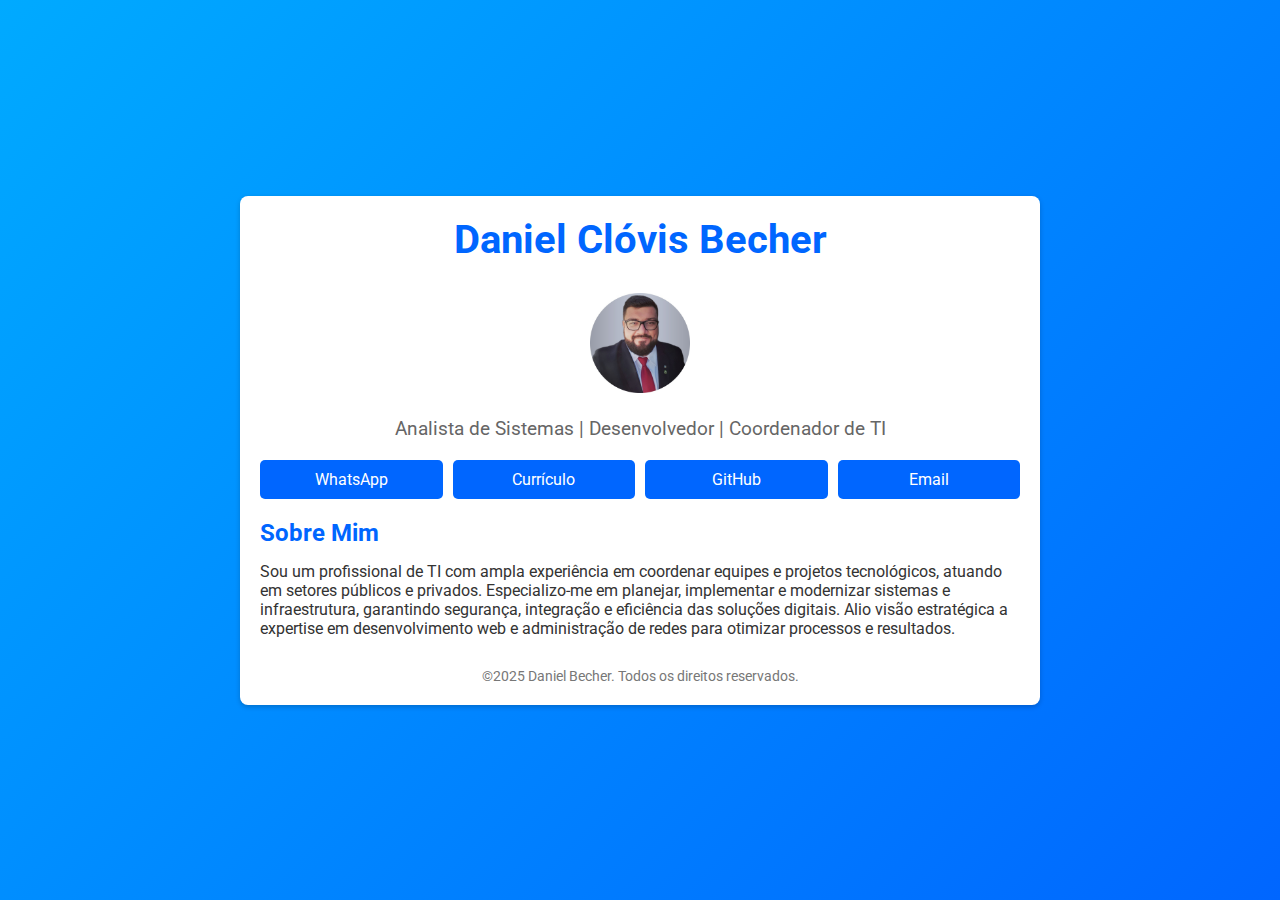
==== commit cd3b84db: "Nova versão do site becher.com.br, removendo arquivos desnecessários." ====
--- a/index.html
+++ b/index.html
@@ -1,74 +1,43 @@
 <!DOCTYPE html>
 <html lang="pt-BR">
 <head>
-    <meta charset="UTF-8">
-    <meta http-equiv="X-UA-Compatible" content="IE=edge">
-    <meta name="viewport" content="width=device-width, initial-scale=1.0">
-    <link rel="stylesheet" href="assets/css/style.css">
-    <link rel="stylesheet" href="assets/css/style-mobile.css">
-    <link rel="stylesheet" href="https://cdnjs.cloudflare.com/ajax/libs/font-awesome/6.1.2/css/all.min.css"/>
-    <title>Daniel Becher - Portfolio</title>
+  <meta charset="UTF-8">
+  <meta name="viewport" content="width=device-width, initial-scale=1.0">
+  <title>Becher - Cartão de Visitas Digital</title>
+  <!-- Google Fonts para um visual moderno -->
+  <link rel="preconnect" href="https://fonts.googleapis.com">
+  <link rel="preconnect" href="https://fonts.gstatic.com" crossorigin>
+  <link href="https://fonts.googleapis.com/css2?family=Roboto:wght@300;400;700&display=swap" rel="stylesheet">
+  <link rel="stylesheet" href="assets/css/style.css">
 </head>
-
 <body>
-    <div class="container">
-
-        <header>
-            <nav class="header__nav">
-                <ul>
-                    <div class="header__nav-hasub">
-                        <li class="header__nav-projetos"><a href="#">Projetos</a></li>
-                        <div class="header__nav-sub">                        
-                            <ul>
-                                <li><a href="/newsapi.html">NewsAPI</a></li>
-                            </ul>                            
-                        </div>
-                    </div>
-                    <li><a href="https://www.linkedin.com/in/danielbecher/">LinkedIn</a></li>
-                    <li><a href="https://github.com/danielbecher">Portfolio</a></li>
-                    <li><a href="https://www.becher.com.br/assets/docs/Curriculum_Vitae_-_Daniel_Becher.pdf">Curriculum</a></li>
-                    <li><a href="">Manda Zap</a></li>
-                </ul>
-            </nav>
-        </header>
-
-        <main>
-            <div class="main__box">
-                <div class="main__subox">
-                    <h2>Daniel Becher</h2>
-                    <p>Webhost e DEV Front-end</p>
-                    <div class="main__subox-icons">
-                        <ul>
-                            <li><img src="img/html.png" alt="HTML 5"></li>
-                            <li><img src="img/css.png" alt="CSS 3"></li>
-                            <li><img src="img/javascript.png" alt="JavaScript"></li>
-                            <li><img src="img/nodejs.png" alt="NodeJS"></li>
-                            <li><img src="img/vtex.png" alt="VTEX"></li>
-                            <li><img src="img/python.png" alt="Python"></li>
-                            <li><img src="img/git.png" alt="Git"></li>
-                            <li><img src="img/cpanel.png" alt="cPanel"></li>
-                        </ul>
-                    </div>
-                </div>
-                <img src="img/foto.jpg" alt="Daniel Becher">
-            </div>            
-            <div class="main__box">
-                <p class="">Este é um pequeno cartão de visitas pra que o domínio não te dê um Forbidden 403 na sua face com alguns links úteis caso você queira saber mais sobre minha vida profissional e entrar em contato.</p>
-            </div>
-        </main>
-
-        <footer>
-
-            <a href="https://api.whatsapp.com/send?phone=5548999259000&text=Oi, tudo bem? Entro em contato a partir do seu site!" target="_blank">
-                <svg class="botao-zap" enable-background="new 0 0 512 512" width="50" height="50" version="1.1" viewBox="0 0 512 512" xml:space="preserve" xmlns="http://www.w3.org/2000/svg"><path d="M256.064,0h-0.128l0,0C114.784,0,0,114.816,0,256c0,56,18.048,107.904,48.736,150.048l-31.904,95.104  l98.4-31.456C155.712,496.512,204,512,256.064,512C397.216,512,512,397.152,512,256S397.216,0,256.064,0z" fill="#4CAF50"/><path d="m405.02 361.5c-6.176 17.44-30.688 31.904-50.24 36.128-13.376 2.848-30.848 5.12-89.664-19.264-75.232-31.168-123.68-107.62-127.46-112.58-3.616-4.96-30.4-40.48-30.4-77.216s18.656-54.624 26.176-62.304c6.176-6.304 16.384-9.184 26.176-9.184 3.168 0 6.016 0.16 8.576 0.288 7.52 0.32 11.296 0.768 16.256 12.64 6.176 14.88 21.216 51.616 23.008 55.392 1.824 3.776 3.648 8.896 1.088 13.856-2.4 5.12-4.512 7.392-8.288 11.744s-7.36 7.68-11.136 12.352c-3.456 4.064-7.36 8.416-3.008 15.936 4.352 7.36 19.392 31.904 41.536 51.616 28.576 25.44 51.744 33.568 60.032 37.024 6.176 2.56 13.536 1.952 18.048-2.848 5.728-6.176 12.8-16.416 20-26.496 5.12-7.232 11.584-8.128 18.368-5.568 6.912 2.4 43.488 20.48 51.008 24.224 7.52 3.776 12.48 5.568 14.304 8.736 1.792 3.168 1.792 18.048-4.384 35.52z" fill="#FAFAFA"/></svg>
-            </a>
-            
-        </footer>
-
-    </div>
-
-    <script type="text/javascript" src="assets/js/jQuery.js"></script>
-    <script type="text/javascript" src="assets/js/home.js"></script>
-
+  <div class="container">
+    <header>
+      <h1>Daniel Clóvis Becher</h1>
+      <img class="foto" src="img/foto.jpg" alt="Daniel Becher">
+      <p>Analista de Sistemas | Desenvolvedor | Coordenador de TI</p>
+    </header>
+    
+    <nav>
+      <ul>
+        <li><a href="https://wa.me/5548999259000" target="_blank">WhatsApp</a></li>
+        <li><a href="/assets/docs/Curriculum_Vitae_-_Daniel_Becher.pdf" target="_blank">Currículo</a></li>
+        <li><a href="https://github.com/danielbecher" target="_blank">GitHub</a></li>
+        <li><a href="mailto:daniel@becher.com.br">Email</a></li>
+      </ul>
+    </nav>
+    
+    <main>
+      <section>
+        <h2>Sobre Mim</h2>
+        <p>
+          Sou um profissional de TI com ampla experiência em coordenar equipes e projetos tecnológicos, atuando em setores públicos e privados. Especializo-me em planejar, implementar e modernizar sistemas e infraestrutura, garantindo segurança, integração e eficiência das soluções digitais. Alio visão estratégica a expertise em desenvolvimento web e administração de redes para otimizar processos e resultados. </p>
+      </section>
+    </main>
+    
+    <footer>
+      <p>©2025 Daniel Becher. Todos os direitos reservados.</p>
+    </footer>
+  </div>
 </body>
-</html>+</html>
--- a/assets/css/style.css
+++ b/assets/css/style.css
@@ -1,121 +1,121 @@
-/* Estilos para Desktop > 768px */
-body {
-  font-family: "Poppins", sans-serif;
-  background-color: #3F39AC;
-}
-body .container {
-  position: fixed;
-  top: 50%;
-  left: 50%;
-  transform: translate(-50%, -50%);
-  background-color: #fff;
-  padding: 0;
-  width: 800px;
-  border: 1px solid #000;
-  border-radius: 12px;
-  padding: 10px;
-  padding: 30px 30px;
-}
+  /* Reset básico */
+  * {
+    margin: 0;
+    padding: 0;
+    box-sizing: border-box;
+  }
 
-header nav ul {
-  background-color: #F9F7FC;
-  border: 1px solid #CFCDEE;
-  border-radius: 12px;
-  padding: 10px 0;
-  list-style: none;
-  display: flex;
-  flex-direction: row;
-  justify-content: space-around;
-}
-header nav li a {
-  text-decoration: none;
-  color: #514acd;
-  font-weight: 700;
-}
-header .header__nav li:hover {
-  text-decoration: none;
-}
-header .header__nav li:hover:after {
-  display: block;
-}
-header .header__nav li:after {
-  content: "";
-  transition: left, 0.3s;
-  display: none;
-  width: 100%;
-  background-color: #1d1885;
-  border-bottom: 1px solid #1d1885;
-}
-header .header__nav-hasub:hover .header__nav-sub {
-  display: block;
-}
-header .header__nav-sub {
-  display: none;
-  position: absolute;
-  width: 150px;
-  height: auto;
-  border: 1px solid #ccc;
-  border-radius: none;
-}
-header .header__nav-sub ul {
-  border: none;
-  border-radius: 0;
-}
+  /* Variáveis para customização */
+  :root {
+    --azul-claro: #00aaff;
+    --azul-escuro: #0066ff;
+    --branco: #fff;
+    --texto: #333;
+    --texto-secundario: #666;
+    --footer: #777;
+  }
 
-main .main__box {
-  margin: 40px 0;
-  display: flex;
-  flex-direction: row;
-  justify-content: space-evenly;
-  align-items: center;
-}
-main .main__box img {
-  width: 150px;
-}
-main .main__box h2 {
-  font-size: 30px;
-  font-weight: 700;
-  text-transform: uppercase;
-}
-main .main__box:nth-child(2) {
-  display: flex;
-  flex-direction: row;
-  justify-content: space-around;
-}
-main .main__subox-icons {
-  margin-top: 30px;
-  width: 60%;
-}
-main .main__subox-icons ul {
-  padding: 0;
-  margin: 0;
-  display: flex;
-  justify-content: space-between;
-  flex-direction: row;
-  flex-wrap: wrap;
-  align-items: center;
-}
-main .main__subox-icons ul li {
-  margin-right: 10px;
-  list-style: none;
-}
-main .main__subox-icons ul li img {
-  width: 30px;
-  height: 30px;
-}
+  /* Fundo com degradê moderno */
+  body {
+    font-family: 'Roboto', sans-serif;
+    background: linear-gradient(135deg, var(--azul-claro), var(--azul-escuro));
+    color: var(--texto);
+    padding: 20px;
+    min-height: 100vh;
+    display: flex;
+    align-items: center;
+    justify-content: center;
+  }
 
-footer .botao-zap {
-  position: absolute;
-  cursor: pointer;
-  height: 50px;
-  right: -10px;
-  bottom: -10px;
-  transition: all 0.2s ease-in-out;
-  width: 50px;
-  height: 50px;
-}
-footer .botao-zap:hover {
-  width: 80px;
-  height: 80px;
-  transition: all 0.5s ease-in-out;
-}/*# sourceMappingURL=style.css.map */+  /* Container centralizado */
+  .container {
+    background-color: var(--branco);
+    border-radius: 8px;
+    box-shadow: 0 2px 5px rgba(0, 0, 0, 0.2);
+    width: 100%;
+    max-width: 800px;
+    padding: 20px;
+  }
+
+  header {
+    text-align: center;
+    margin-bottom: 20px;
+  }
+
+  header h1 {
+    font-size: 2.5rem;
+    margin-bottom: 10px;
+    color: var(--azul-escuro);
+  }
+
+  header p {
+    font-size: 1.2rem;
+    color: var(--texto-secundario);
+  }
+
+  nav ul {
+    list-style: none;
+    display: flex;
+    justify-content: center;
+    flex-wrap: wrap;
+    gap: 10px;
+    margin-bottom: 20px;
+    padding: 0;
+  }
+
+  nav li {
+    flex: 1;
+    min-width: 120px;
+    text-align: center;
+  }
+
+  nav a {
+    text-decoration: none;
+    color: var(--branco);
+    background: var(--azul-escuro);
+    padding: 10px;
+    border-radius: 5px;
+    transition: background 0.3s;
+    display: block;
+  }
+
+  nav a:hover {
+    background: var(--azul-claro);
+  }
+
+  main h2 {
+    margin-bottom: 15px;
+    color: var(--azul-escuro);
+  }
+
+  .foto {
+    width: 100px;
+    margin: 20px 0;
+  }
+
+  footer {
+    text-align: center;
+    margin-top: 30px;
+    font-size: 0.9rem;
+    color: var(--footer);
+  }
+
+  /* Ajustes para mobile */
+  @media (max-width: 600px) {
+    header h1 {
+      font-size: 2rem;
+    }
+
+    nav ul {
+      flex-direction: column;
+      gap: 10px;
+    }
+
+    nav li {
+      width: 100%;
+    }
+
+    .container {
+      padding: 15px;
+    }
+  }